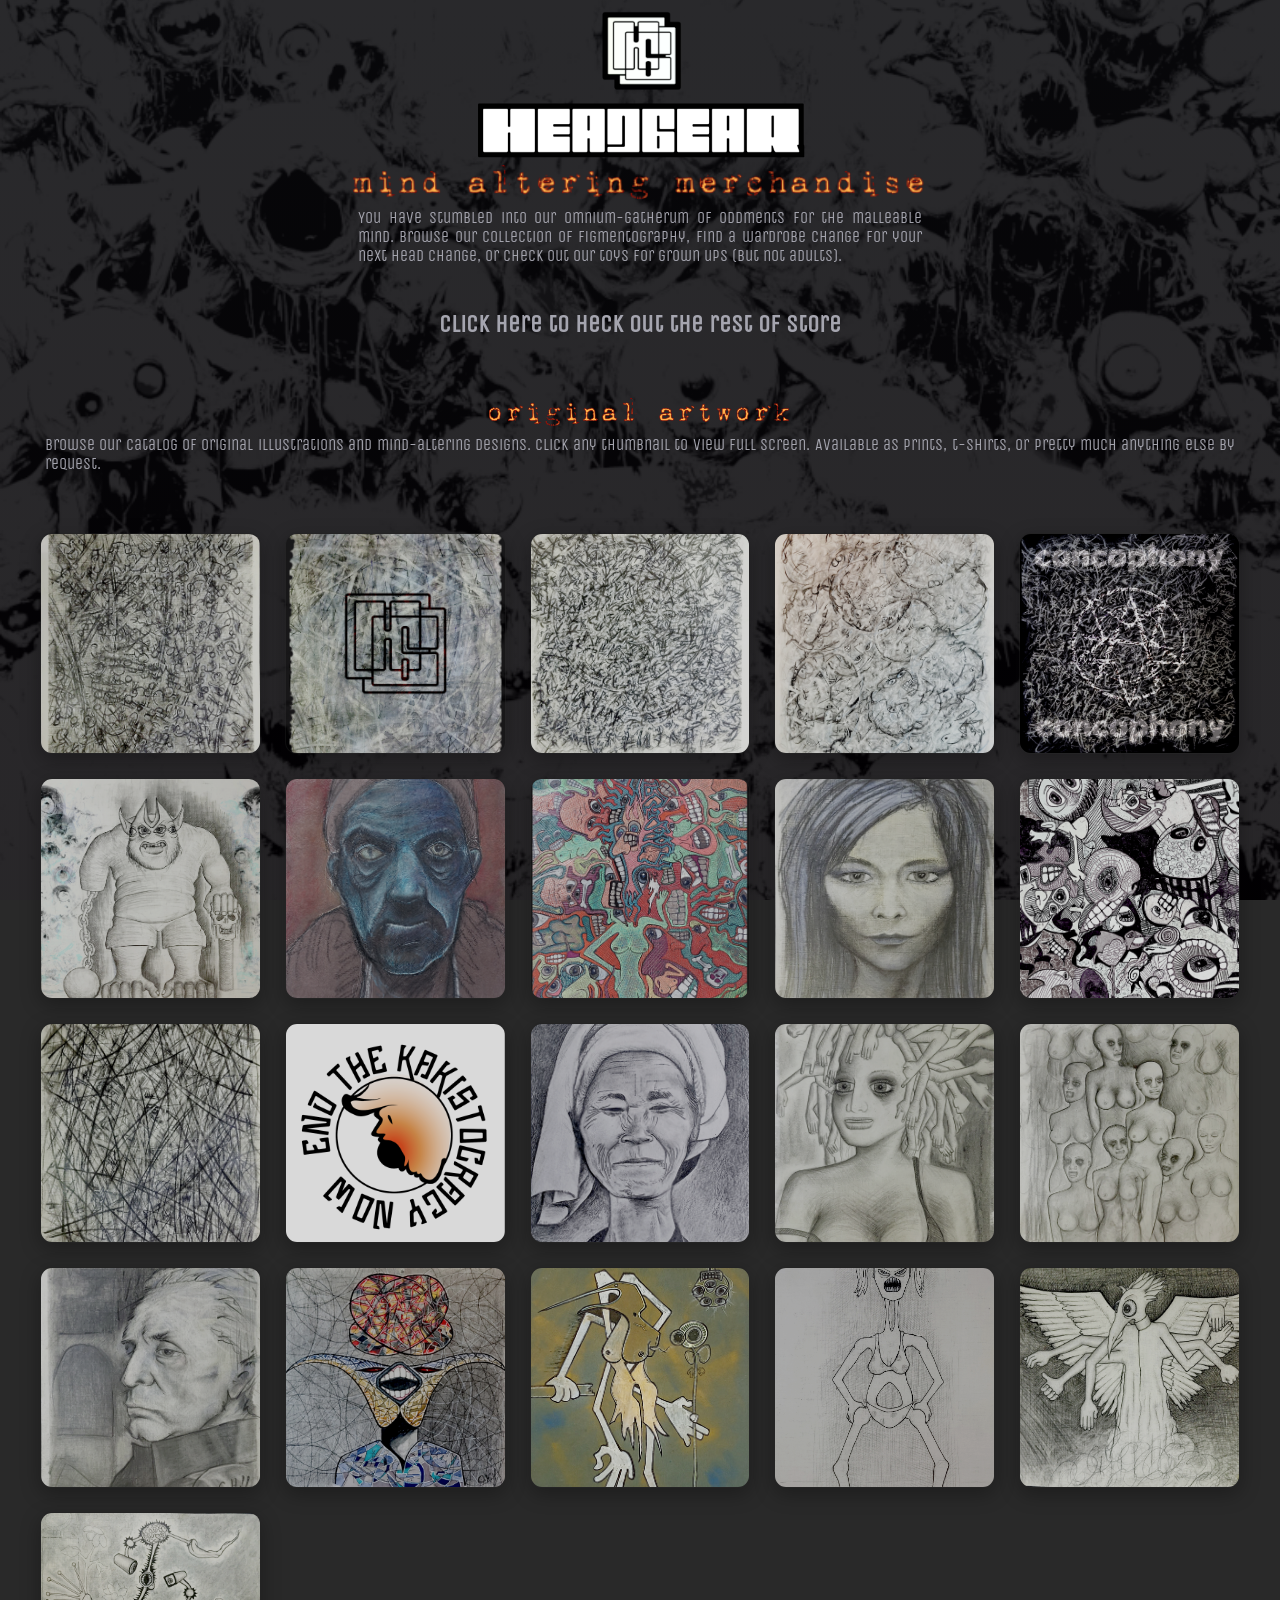
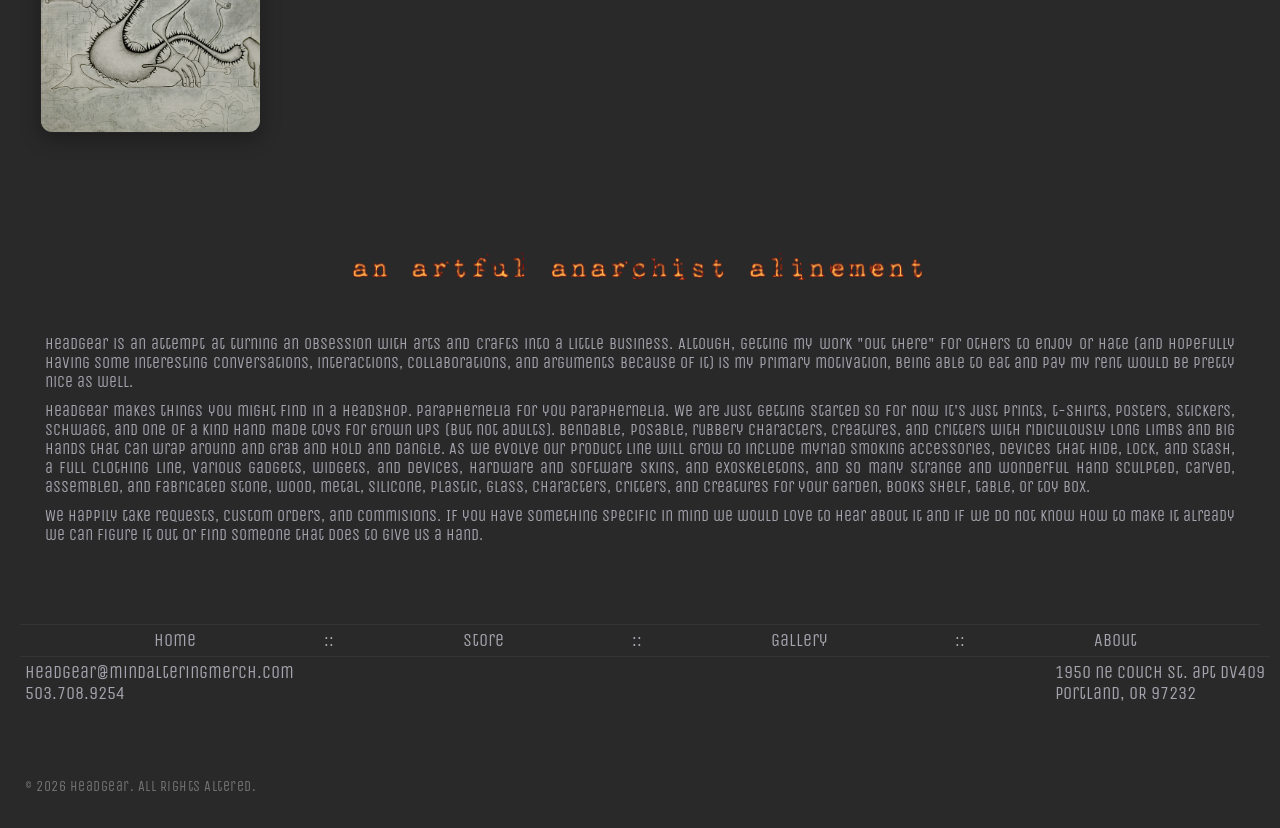
==== index.html @ fcdde170 "Update index.html tweak" ====
<!DOCTYPE html>
<html lang="en">

<head>
    <meta charset="UTF-8">
    <meta name="viewport" content="width=device-width, initial-scale=1.0">
    <meta name="description"
        content="Headgear - Mind Altering Merchandise. Explore our collection of premium, counter-culture artwork and street-smart designs.">
    <title>Headgear | Mind Altering Merchandise</title>

    <!-- Google Fonts: Cabin Sketch (sketchy handwritten) and Inter (clean body text) -->
    <link rel="preconnect" href="https://fonts.googleapis.com">
    <link rel="preconnect" href="https://fonts.gstatic.com" crossorigin>
    <link
        href="https://fonts.googleapis.com/css2?family=Babylonica:wght@400;700&family=Unica+One:wght@300;400;500;600;700&display=swap"
        rel="stylesheet">

    <link rel="stylesheet" type="text/css" href="css/default.css">
</head>

<body>
    <div class="container">
        <!-- Header Section -->
        <header class="header">
            <div class="logo">
                <img src="img/logostack-med.png" alt="Headgear Logo" />
            </div>
            <div class="tagline"><img src="img/mindmerch.png" alt="Mind Altering Merchandise" />

                <p>
                    You have stumbled into our omnium-gatherum of oddments for the malleable mind. Browse our collection
                    of figmentography, find a wardrobe change for your next head change,
                    or check out our toys for grown ups (but not adults).
                </p>
            </div>
        </header>

        <!-- Intro Section -->
        <!--
        <section class="intro-section">
            <div class="glass-card">
                <p class="intro-lead">
                    You have stumbled into our omnium-gatherum of oddments for the malleable mind. Browse our collection
                    of figmentography, find a wardrobe change for your next head change,
                    or check out our toys for grown ups (but not adults).
                    
                    We make marks, smear pigments, model clay, push pixels, and write code.
                    -->
        <!--
                    We produce visual anomalies, conversational hazards, and other artifacts of questionable utility.
                    
                    If you were looking for sensible decor and quiet compliance, you've made a wrong turn.
                   
                    But if you suspect reality is just a rough draft, we have the edits.

                   
                    We manufacture tangible mischief, wearable static, and other forms of creative defiance.
                    Our creations are designed to invite questions, start arguments, and look excellent doing it.
                    If you're seeking polite decorations, you've wandered into the wrong studio.
                    -->
        <!-- We build artifacts for the beautifully maladjusted. Our creations are designed to disrupt smooth
                    surfaces, spark conversations, and occasionally concern your neighbors. If you were looking for
                    quiet aesthetics and polite compromise, you took a wrong turn. 

                </p>
                <div class="intro-pic"><img src="img/houseparty.png" /></div>
            </div>

        </section>
        -->

        <!-- Store Section -->
        <section class="store-section">
         <div id='collection-component-1784549282728'></div>
<script type="text/javascript">
/*<![CDATA[*/
(function () {
  var scriptURL = 'https://sdks.shopifycdn.com/buy-button/latest/buy-button-storefront.min.js';
  if (window.ShopifyBuy) {
    if (window.ShopifyBuy.UI) {
      ShopifyBuyInit();
    } else {
      loadScript();
    }
  } else {
    loadScript();
  }
  function loadScript() {
    var script = document.createElement('script');
    script.async = true;
    script.src = scriptURL;
    (document.getElementsByTagName('head')[0] || document.getElementsByTagName('body')[0]).appendChild(script);
    script.onload = ShopifyBuyInit;
  }
  function ShopifyBuyInit() {
    var client = ShopifyBuy.buildClient({
      domain: 'wx3aga-ut.myshopify.com',
      storefrontAccessToken: 'b3ccf2ff01d92c1672564b2f2581a1de',
    });
    ShopifyBuy.UI.onReady(client).then(function (ui) {
      ui.createComponent('collection', {
        id: '300944752691',
        node: document.getElementById('collection-component-1784549282728'),
        moneyFormat: '%24%7B%7Bamount%7D%7D',
        options: {
  "product": {
    "styles": {
      "product": {
        "@media (min-width: 601px)": {
          "max-width": "calc(25% - 20px)",
          "margin-left": "20px",
          "margin-bottom": "50px",
          "width": "calc(25% - 20px)"
        }
      },
      "button": {
        "font-family": "Arial, sans-serif",
        ":hover": {
          "background-color": "#7ba4b6"
        },
        "background-color": "#89b6ca",
        ":focus": {
          "background-color": "#7ba4b6"
        }
      }
    },
    "text": {
      "button": "Add to cart"
    }
  },
  "productSet": {
    "styles": {
      "products": {
        "@media (min-width: 601px)": {
          "margin-left": "-20px"
        }
      }
    }
  },
  "modalProduct": {
    "contents": {
      "img": false,
      "imgWithCarousel": true,
      "button": false,
      "buttonWithQuantity": true
    },
    "styles": {
      "product": {
        "@media (min-width: 601px)": {
          "max-width": "100%",
          "margin-left": "0px",
          "margin-bottom": "0px"
        }
      },
      "button": {
        "font-family": "Arial, sans-serif",
        ":hover": {
          "background-color": "#7ba4b6"
        },
        "background-color": "#89b6ca",
        ":focus": {
          "background-color": "#7ba4b6"
        }
      }
    },
    "text": {
      "button": "Add to cart"
    }
  },
  "option": {},
  "cart": {
    "styles": {
      "button": {
        "font-family": "Arial, sans-serif",
        ":hover": {
          "background-color": "#7ba4b6"
        },
        "background-color": "#89b6ca",
        ":focus": {
          "background-color": "#7ba4b6"
        }
      }
    },
    "text": {
      "total": "Subtotal",
      "button": "Checkout"
    }
  },
  "toggle": {
    "styles": {
      "toggle": {
        "font-family": "Arial, sans-serif",
        "background-color": "#89b6ca",
        ":hover": {
          "background-color": "#7ba4b6"
        },
        ":focus": {
          "background-color": "#7ba4b6"
        }
      }
    }
  }
},
      });
    });
  }
})();
/*]]>*/
</script>
            <div><center><a href="http://shop.mindalteringmerch.com/"><h2>Click Here to heck out the rest of store </h2></a></center></div>
        </section>

        <!-- Gallery Section -->
        <main class=" gallery-section">
            <div class="gallery-header">
                <div>

                    <img src="img/origart.png" />

                </div>
                <p>Browse our catalog of original illustrations and mind-altering designs. Click any thumbnail
                    to
                    view
                    full screen. Available as prints, t-shirts, or pretty much anything else by request. </p>
            </div>
            <div id="gallery-grid" class="gallery-grid">
                <!-- Thumbnails will be injected dynamically via JavaScript -->
            </div>
        </main>

        <!-- about section -->
        <section class="about-section">
            <div class="about-tagline"><img src="img/about.png" /></div>
            <div>
                <p>Headgear is an attempt at turning an obsession with arts and crafts into a little business. Altough,
                    getting my work "out there" for others to enjoy or hate (and hopefully having some interesting
                    conversations,
                    interactions, collaborations, and arguments because of it) is my primary motivation, being able to
                    eat and pay my
                    rent would be pretty nice as well.
                </p>
                <p>Headgear makes things you might find in a headshop. Paraphernelia for you paraphernelia. We are just
                    getting started so for now it's just prints, t-shirts, posters, stickers, schwagg, and one of a kind
                    hand
                    made toys for grown ups (but not adults). Bendable, posable, rubbery characters, creatures, and
                    critters with
                    ridiculously long limbs and big hands that can wrap around and grab and hold and dangle. As we
                    evolve our product
                    line will grow to include myriad smoking accessories, devices that hide, lock, and stash, a full
                    clothing line,
                    various gadgets, widgets, and devices, hardware and software skins, and exoskeletons, and so many
                    strange and
                    wonderful hand sculpted, carved, assembled, and fabricated stone, wood, metal, silicone, plastic,
                    glass,
                    characters, critters, and creatures for your garden, books shelf, table, or toy box.
                </p>
                <p>We happily take requests, custom orders, and commisions. If you have something specific in mind
                    we would love to hear about it and if we do not know how to make it already we can figure it out
                    or find someone that does to give us a hand.
                </p>
            </div>
        </section>



        <!-- Footer -->
        <footer class="footer">
            <div class="menu">
                <a href="#intro">Home</a> ::
                <a href="#store">Store</a> ::
                <a href="#gallery">Gallery</a> ::
                <a href="#about">About</a>
            </div>
            <div class="cont">
                <div>headgear@mindalteringmerch.com<br />503.708.9254</div>
                <div>1950 ne Couch st. apt dv409 <br />Portland, OR 97232</div>
            </div>
            <p>&copy; 2026 Headgear. All Rights Altered.</p>
            <p> &nbsp; </p>
        </footer>
    </div>

    <!-- Shadowbox (Lightbox Modal) -->
    <div id="shadowbox" class="shadowbox" aria-hidden="true" role="dialog">
        <button class="shadowbox-close" id="shadowbox-close" aria-label="Close Gallery Modal">&times;</button>

        <button class="shadowbox-nav shadowbox-prev" id="shadowbox-prev" aria-label="Previous Image">
            <svg viewBox="0 0 24 24">
                <path d="M15.41 7.41L14 6l-6 6 6 6 1.41-1.41L10.83 12z" />
            </svg>
        </button>

        <div class="shadowbox-content">
            <img id="shadowbox-img" src="" alt="Artwork Preview">
        </div>

        <button class="shadowbox-nav shadowbox-next" id="shadowbox-next" aria-label="Next Image">
            <svg viewBox="0 0 24 24">
                <path d="M10 6L8.59 7.41 13.17 12l-4.58 4.59L10 18l6-6z" />
            </svg>
        </button>

        <div class="shadowbox-info">
            <h3 id="shadowbox-caption" class="shadowbox-caption">Artwork Title</h3>
            <span id="shadowbox-counter" class="shadowbox-counter">0 / 0</span>
        </div>
    </div>

    <!-- JavaScript logic -->
    <script src="js/main.js" defer></script>
</body>

</html>
---- css/default.css ----
/* Brand Theme and Global Styles */
body {
    background-color: #292929;
    color: #a5a5af;
    font-family: 'Unica One', -apple-system, BlinkMacSystemFont, "Segoe UI", Roboto, sans-serif;
    margin: 0;
    padding: 0;
    min-height: 100vh;
}

a {
    text-decoration: none;
    color: #a5a5af;
}

p {
    font-size: 1rem;
    margin: 0;
    font-family: 'Unica One';
    text-align: justify;
    padding: 5px;
}

.container {
    width: 100%;
    min-height: 100vh;
    background-image: linear-gradient(rgba(41, 41, 55, 0.18), rgba(31, 11, 41, 0.08)), url("../img/bg-med.png");
    background-size: cover;
    background-position: center;
    background-attachment: fixed;
    display: flex;
    flex-direction: column;
    box-sizing: border-box;
    padding: 2px 20px;
}

/* Header Section */
.header {
    display: flex;
    flex-direction: column;
    align-items: center;
    margin-top: 0;

}

.logo {
    max-width: 450px;
    width: 100%;
    display: flex;
    justify-content: center;
    align-items: start;
}

.logo img {
    width: 80%;
    height: auto;
    /*  filter: drop-shadow(0 0 20px rgba(255, 255, 255, 0.05)); */
}

.tagline {
    margin: 0;
    padding: 0;
    text-align: center;
    margin-bottom: 20px;
    max-width: 574px;
}

.tagline img {
    width: 100%;
    height: auto;

}

/* Intro Section & Glassmorphic Card */
.intro-section {
    display: flex;
    justify-content: center;
    margin-bottom: 60px;
}

.glass-card {
    background: rgba(200, 200, 255, 0.1);
    backdrop-filter: blur(2px);
    -webkit-backdrop-filter: blur(2px);
    border: 1px solid rgba(255, 255, 255, 0.08);
    border-radius: 16px;
    padding: 30px 40px;
    box-sizing: border-box;
    /* Shrink to content, centered by parent flex */
    display: inline-flex;
    flex-direction: row;
    align-items: stretch;
    /* justify-content: flex-end; */
    gap: 10px;
}

/*
.glass-card p {
    font-size: 1em;
    color: #e0e0e6;
    margin: 0;
    text-align: right;
}
*/
/* Text block: stretches to match image column height via align-items:stretch */
/*
.intro-lead {
    display: flex;
    align-items: center;
font-size: 1.25rem !important; 
line-height: 1.6; 
margin: 0 !important;
color: #ffffff !important;
text-align: right;
}
*/

/* Image column: sized by the image's own intrinsic dimensions */
.intro-pic {

    width: 100%;
}

/* Never upscale beyond intrinsic size; height matches column via flex */
.intro-pic img {
    max-width: 281px;
    max-height: 349px;
    height: auto;
    width: 100%;
    min-width: 150px;
    object-fit: contain;
}

.intro-columns {
    display: flex;
    gap: 40px;
    text-align: left;
    margin-top: 25px;
}

.intro-column {
    flex: 1;
}

.intro-column h3 {
    font-size: 1.25rem;
    text-transform: uppercase;
    letter-spacing: 1.5px;
    margin-top: 0;
    margin-bottom: 15px;
    font-family: 'Rajdhani', sans-serif;
    font-weight: 600;
}

.intro-column:first-of-type h3 {
    color: #00ffff;
    /* Neon cyan for Celebrate */
    border-bottom: 1px solid rgba(0, 255, 255, 0.2);
    padding-bottom: 8px;
}

.intro-column:last-of-type h3 {
    color: #ff3366;
    /* Neon pink for Oppose */
    border-bottom: 1px solid rgba(255, 51, 102, 0.2);
    padding-bottom: 8px;
}

.intro-column ul {
    list-style: none;
    padding: 0;
    margin: 0;
}

.intro-column li {
    font-size: 0.95rem;
    line-height: 1.6;
    margin-bottom: 12px;
    color: #b0b0bb;
    position: relative;
    padding-left: 20px;
}

.intro-column li::before {
    content: "•";
    position: absolute;
    left: 0;
    font-size: 1.2rem;
    line-height: 1.2;
}

.intro-column:first-of-type li::before {
    color: #00ffff;
}

.intro-column:last-of-type li::before {
    color: #ff3366;
}

.intro-column li strong {
    color: #ffffff;
}

/* Gallery Section & Grid */
.gallery-section {
    margin-top: 40px;
    margin-bottom: 80px;
    max-width: 1200px;
    width: 100%;
    margin-left: auto;
    margin-right: auto;
}

.gallery-header {
    text-align: center;
    margin-bottom: 45px;
}

.gallery-header h2 {
    width: 60%;
    max-width: 320px;
    font-family: 'Babylonica', cursive;
    font-size: 2.6rem;
    color: #000099;
    /* Neon yellow/gold */
    margin: 0 0 10px 0;
    /* text-shadow: 1px 1px 0px rgba(0, 0, 0, 0.8), 0 0 2px rgba(255, 54, 0, 0.9); */
}

/*
.gallery-header p {
    font-size: 1.05rem;
    color: #b0b0bb;
    max-width: 600px;
    margin: 0 auto;
    font-weight: 300;
}
*/
.gallery-grid {
    display: grid;
    grid-template-columns: repeat(auto-fill, minmax(220px, 1fr));
    gap: 24px;
    padding: 10px 0;
}

.gallery-item {
    position: relative;
    border-radius: 12px;
    overflow: hidden;
    background-color: rgba(0, 0, 0, 0.4);
    border: 1px solid rgba(255, 255, 255, 0.05);
    aspect-ratio: 1 / 1;
    cursor: pointer;
    box-shadow: 0 6px 20px rgba(0, 0, 0, 0.3);
    transition: transform 0.4s cubic-bezier(0.165, 0.84, 0.44, 1),
        border-color 0.3s ease,
        box-shadow 0.3s ease;
}

.gallery-item::after {
    content: '';
    position: absolute;
    inset: 0;
    border: 2px solid transparent;
    border-radius: 12px;
    transition: border-color 0.3s ease;
    pointer-events: none;
}

.gallery-item:hover {
    transform: translateY(-8px) scale(1.02);
    box-shadow: 0 12px 30px rgba(255, 51, 102, 0.25);
}

.gallery-item:hover::after {
    border-color: rgba(255, 51, 102, 0.6);
}

.gallery-item img {
    width: 100%;
    height: 100%;
    object-fit: cover;
    transition: filter 0.4s ease;
    filter: grayscale(15%) brightness(85%);
}

.gallery-item:hover img {
    filter: grayscale(0%) brightness(105%);
}

/* Image title overlay inside thumbnail */
.gallery-item-overlay {
    position: absolute;
    bottom: 0;
    left: 0;
    right: 0;
    background: linear-gradient(transparent, rgba(0, 0, 0, 0.9));
    padding: 15px;
    opacity: 0;
    transform: translateY(10px);
    transition: opacity 0.3s ease, transform 0.3s ease;
}

.gallery-item:hover .gallery-item-overlay {
    opacity: 1;
    transform: translateY(0);
}

.gallery-item-title {
    font-size: 0.95rem;
    font-weight: 500;
    color: #fff;
    margin: 0;
    white-space: nowrap;
    overflow: hidden;
    text-overflow: ellipsis;
    letter-spacing: 0.5px;
}

/* Shadowbox (Lightbox Modal) styling */
.shadowbox {
    position: fixed;
    top: 0;
    left: 0;
    width: 100%;
    height: 100%;
    background-color: rgba(15, 15, 15, 0.96);
    z-index: 1000;
    opacity: 0;
    pointer-events: none;
    transition: opacity 0.35s ease;
    display: flex;
    justify-content: center;
    align-items: center;
    user-select: none;
}

.shadowbox.active {
    opacity: 1;
    pointer-events: auto;
}

.shadowbox-close {
    position: absolute;
    top: 25px;
    right: 30px;
    background: none;
    border: none;
    color: #fff;
    font-size: 45px;
    cursor: pointer;
    line-height: 1;
    opacity: 0.6;
    transition: opacity 0.2s ease, transform 0.2s ease;
    z-index: 1010;
}

.shadowbox-close:hover {
    opacity: 1;
    transform: scale(1.1);
}

.shadowbox-nav {
    position: absolute;
    top: 50%;
    transform: translateY(-50%);
    background: rgba(255, 255, 255, 0.03);
    border: 1px solid rgba(255, 255, 255, 0.08);
    color: #fff;
    width: 56px;
    height: 56px;
    border-radius: 50%;
    cursor: pointer;
    display: flex;
    justify-content: center;
    align-items: center;
    opacity: 0.5;
    transition: all 0.2s ease;
    z-index: 1010;
}

.shadowbox-nav:hover {
    opacity: 1;
    background: rgba(255, 255, 255, 0.12);
    border-color: rgba(255, 255, 255, 0.25);
    transform: translateY(-50%) scale(1.05);
}

.shadowbox-nav svg {
    width: 28px;
    height: 28px;
    fill: currentColor;
}

.shadowbox-prev {
    left: 30px;
}

.shadowbox-next {
    right: 30px;
}

.shadowbox-content {
    max-width: 85%;
    max-height: 80%;
    display: flex;
    justify-content: center;
    align-items: center;
    transform: scale(0.96);
    transition: transform 0.35s cubic-bezier(0.165, 0.84, 0.44, 1);
}

.shadowbox.active .shadowbox-content {
    transform: scale(1);
}

.shadowbox-content img {
    max-width: 100%;
    max-height: 75vh;
    object-fit: contain;
    border-radius: 8px;
    box-shadow: 0 15px 50px rgba(0, 0, 0, 0.8);
    border: 1px solid rgba(255, 255, 255, 0.1);
    /* Prevent image dragging */
    -webkit-user-drag: none;
}

.shadowbox-info {
    position: absolute;
    bottom: 35px;
    left: 50%;
    transform: translateX(-50%);
    text-align: center;
    width: 85%;
    max-width: 600px;
    z-index: 1010;
}

.shadowbox-caption {
    font-family: 'Cabin Sketch', cursive;
    font-size: 1.8rem;
    color: #fff;
    margin: 0 0 5px 0;
    text-shadow: 2px 2px 4px rgba(0, 0, 0, 0.9), 0 0 10px rgba(255, 255, 255, 0.1);
}

.shadowbox-counter {
    font-size: 0.9rem;
    color: #888;
    letter-spacing: 1px;
}

/* about section */
.about-section {
    margin-top: 30px;
    margin-bottom: 30px;
    max-width: 1200px;
    width: 100%;
    margin-left: auto;
    margin-right: auto;
}

.about-section div {
    text-align: center;
    margin-bottom: 45px;
}

.about-tagline {
    margin: 0;
    padding: 0;
    text-align: center;
    margin-bottom: 20px;
}

.about-tagline img {
    width: 100%;
    height: auto;
    max-width: 574px;
}

/* Footer Section */
.footer {
    background-image: url('../img/pentanarchysymbol.png');
    background-position: center bottom 10px;
    background-repeat: no-repeat;
    background-attachment: fixed;
    background-size: 15%;
    padding: 0;
    margin-top: auto;
    border-top: 1px solid rgba(255, 255, 255, 0.05);
}

.footer .menu {
    display: flex;
    width: 100%;
    height: auto;
    justify-content: space-evenly;
    text-align: left;
    font-size: 1.1rem;
    font-family: 'Unica One';
    padding: 5px;
}

.footer .cont {
    padding: 5px 5px 70px 5px;
    border-top: 1px solid rgba(255, 255, 255, 0.05);
    display: flex;
    width: 100%;
    height: auto;
    justify-content: space-between;
    text-align: left;
    font-size: 1.1rem;
    font-family: 'Unica One';
}

.footer p {
    font-size: 0.85rem;
    color: #777;
    margin: 0;
    letter-spacing: 0.5px;
}

/* Responsiveness & Mobile Tweaks */
@media (max-width: 768px) {
    .container {
        padding: 2px 20px;
    }

    .header {
        margin-top: 2px;
        margin-bottom: 10px;
    }

    .logo {
        max-width: 300px;
    }

    /*
    .glass-card {
        padding: 20px 30px;
        flex-direction: row;
        align-items: center;
        gap: 20px;
        width: 100%;
    }

    .intro-lead {
        text-align: right;
        width: 100%;
    }

    .glass-card p {
        font-size: 1.2em;
        line-height: normal;
    }
*/


    .gallery-header {
        margin-bottom: 30px;
    }

    .gallery-header h2 {
        font-size: 2rem;
    }

    .gallery-grid {
        grid-template-columns: repeat(auto-fill, minmax(145px, 1fr));
        gap: 16px;
    }

    .shadowbox-nav {
        width: 46px;
        height: 46px;
    }

    .shadowbox-prev {
        left: 15px;
    }

    .shadowbox-next {
        right: 15px;
    }

    .shadowbox-close {
        top: 15px;
        right: 20px;
        font-size: 38px;
    }

    .shadowbox-caption {
        font-size: 1.4rem;
    }

    .shadowbox-content img {
        max-height: 65vh;
    }


}


@media (max-width: 420px) {

    .glass-card {
        background: none;
        backdrop-filter: none;
        -webkit-backdrop-filter: none;
        border: none;
        padding: 0px;
        box-sizing: border-box;
        /* Shrink to content, centered by parent flex */
        /* justify-content: flex-end; */
        gap: 10px;
    }


}
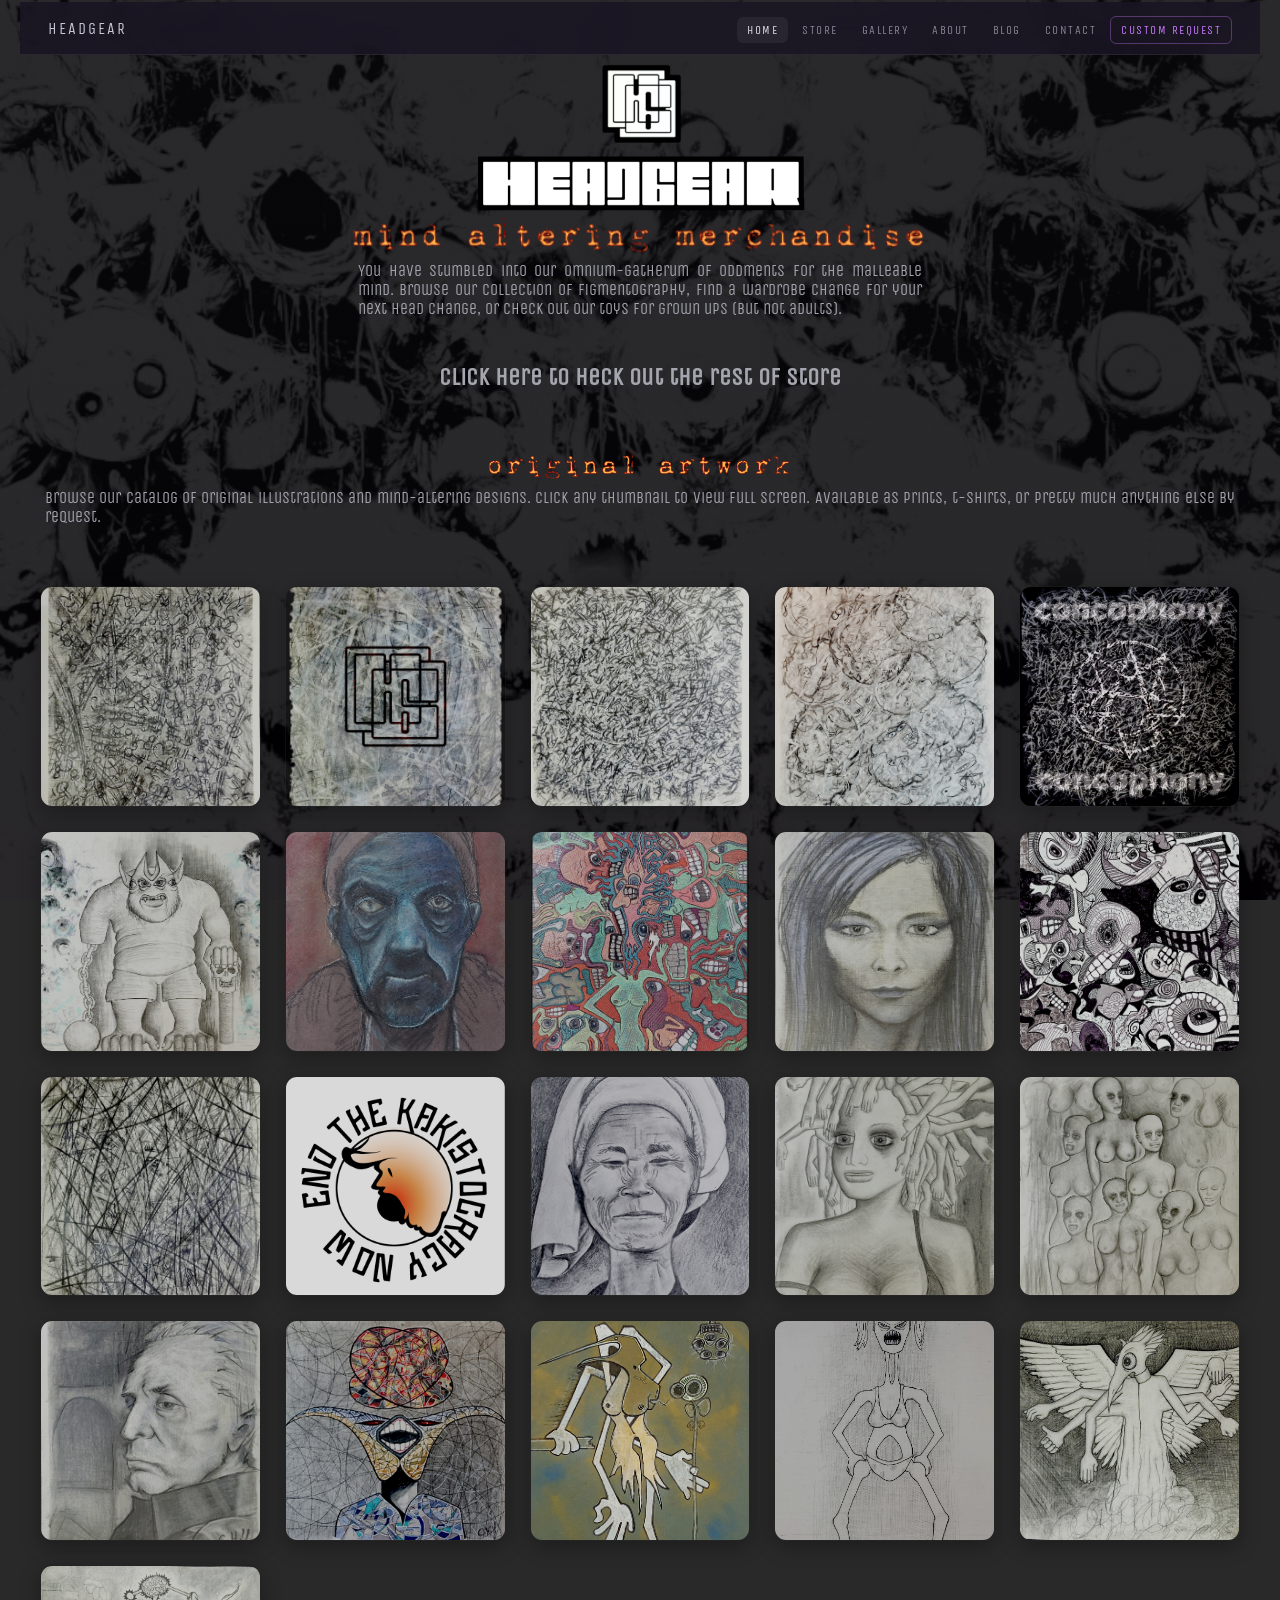
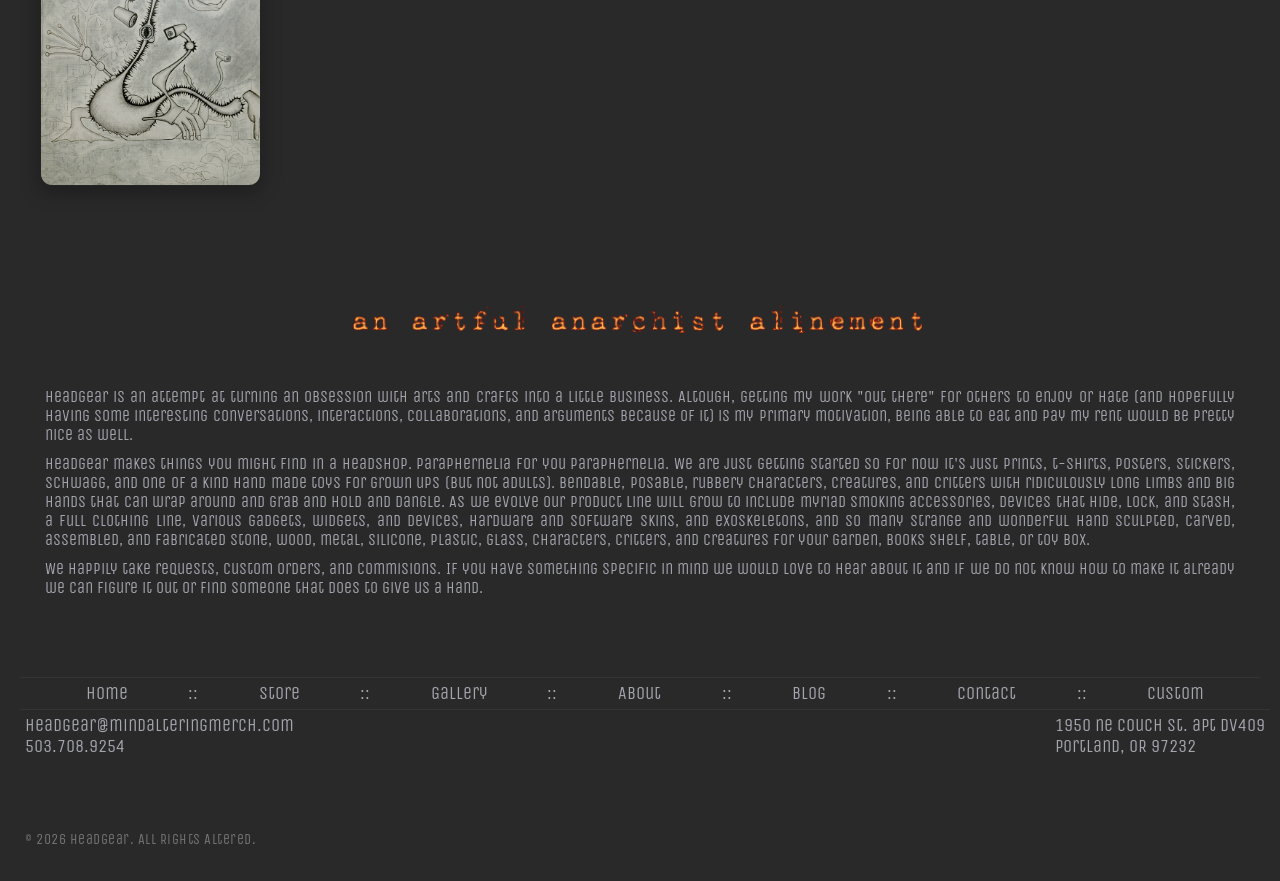
==== commit d74bf7a7: "adding blog and community" ====
--- a/index.html
+++ b/index.html
@@ -16,10 +16,25 @@
         rel="stylesheet">
 
     <link rel="stylesheet" type="text/css" href="css/default.css">
+    <link rel="stylesheet" href="css/community.css">
 </head>
 
 <body>
     <div class="container">
+        <!-- Site Nav -->
+        <nav class="site-nav" aria-label="Site navigation">
+            <a href="index.html" class="nav-logo">HEADGEAR</a>
+            <ul class="nav-links">
+                <li><a href="index.html" class="active">Home</a></li>
+                <li><a href="#store">Store</a></li>
+                <li><a href="#gallery">Gallery</a></li>
+                <li><a href="#about">About</a></li>
+                <li><a href="blog.html">Blog</a></li>
+                <li><a href="contact.html">Contact</a></li>
+                <li><a href="custom.html" class="nav-cta">Custom Request</a></li>
+            </ul>
+        </nav>
+
         <!-- Header Section -->
         <header class="header">
             <div class="logo">
@@ -266,10 +281,13 @@
         <!-- Footer -->
         <footer class="footer">
             <div class="menu">
-                <a href="#intro">Home</a> ::
+                <a href="index.html">Home</a> ::
                 <a href="#store">Store</a> ::
                 <a href="#gallery">Gallery</a> ::
-                <a href="#about">About</a>
+                <a href="#about">About</a> ::
+                <a href="blog.html">Blog</a> ::
+                <a href="contact.html">Contact</a> ::
+                <a href="custom.html">Custom</a>
             </div>
             <div class="cont">
                 <div>headgear@mindalteringmerch.com<br />503.708.9254</div>
--- a/css/community.css
+++ b/css/community.css
@@ -0,0 +1,723 @@
+/* =========================================================
+   Headgear — Community Styles
+   contact.html · blog.html · custom.html
+   ========================================================= */
+
+/* ── Site-wide Nav Bar ───────────────────────────────────── */
+.site-nav {
+    position: sticky;
+    top: 0;
+    z-index: 900;
+    background: rgba(25, 20, 35, 0.85);
+    backdrop-filter: blur(14px);
+    -webkit-backdrop-filter: blur(14px);
+    border-bottom: 1px solid rgba(255, 255, 255, 0.07);
+    padding: 0 28px;
+    display: flex;
+    align-items: center;
+    justify-content: space-between;
+    height: 52px;
+    gap: 16px;
+}
+
+.site-nav .nav-logo {
+    font-family: 'Unica One', sans-serif;
+    font-size: 1rem;
+    color: #c8c8d4;
+    text-decoration: none;
+    letter-spacing: 2px;
+    white-space: nowrap;
+    flex-shrink: 0;
+}
+
+.nav-links {
+    display: flex;
+    gap: 4px;
+    list-style: none;
+    margin: 0;
+    padding: 0;
+    flex-wrap: wrap;
+    justify-content: flex-end;
+}
+
+.nav-links li a {
+    font-family: 'Unica One', sans-serif;
+    font-size: 0.78rem;
+    letter-spacing: 1.5px;
+    text-transform: uppercase;
+    color: #888899;
+    text-decoration: none;
+    padding: 6px 10px;
+    border-radius: 6px;
+    transition: color 0.2s ease, background 0.2s ease;
+    white-space: nowrap;
+}
+
+.nav-links li a:hover,
+.nav-links li a.active {
+    color: #e0e0ee;
+    background: rgba(255, 255, 255, 0.06);
+}
+
+.nav-links li a.nav-cta {
+    color: #c97bff;
+    border: 1px solid rgba(201, 123, 255, 0.35);
+}
+
+.nav-links li a.nav-cta:hover {
+    background: rgba(201, 123, 255, 0.12);
+    color: #d9a0ff;
+}
+
+/* ── Page Layout ─────────────────────────────────────────── */
+.page-wrap {
+    max-width: 860px;
+    width: 100%;
+    margin: 0 auto;
+    padding: 48px 20px 80px;
+    box-sizing: border-box;
+}
+
+.page-hero {
+    text-align: center;
+    margin-bottom: 48px;
+}
+
+.page-hero h1 {
+    font-family: 'Babylonica', cursive;
+    font-size: 3.8rem;
+    color: #c8c8ff;
+    margin: 0 0 10px;
+    text-shadow: 0 0 40px rgba(160, 120, 255, 0.5);
+    line-height: 1.1;
+}
+
+.page-hero .hero-sub {
+    font-family: 'Unica One', sans-serif;
+    font-size: 0.9rem;
+    letter-spacing: 2px;
+    text-transform: uppercase;
+    color: #666680;
+    margin: 0;
+    padding: 0;
+}
+
+/* ── Glass Panel ─────────────────────────────────────────── */
+.glass-panel {
+    background: rgba(200, 200, 255, 0.05);
+    backdrop-filter: blur(10px);
+    -webkit-backdrop-filter: blur(10px);
+    border: 1px solid rgba(255, 255, 255, 0.08);
+    border-radius: 18px;
+    padding: 38px 40px;
+    box-sizing: border-box;
+    margin-bottom: 32px;
+}
+
+/* ── Section Label ───────────────────────────────────────── */
+.section-label {
+    font-family: 'Unica One', sans-serif;
+    font-size: 0.7rem;
+    letter-spacing: 3px;
+    text-transform: uppercase;
+    color: #555566;
+    margin: 0 0 20px;
+    padding-bottom: 10px;
+    border-bottom: 1px solid rgba(255, 255, 255, 0.05);
+}
+
+/* ── Forms ───────────────────────────────────────────────── */
+.community-form {
+    display: flex;
+    flex-direction: column;
+    gap: 20px;
+}
+
+.form-group {
+    display: flex;
+    flex-direction: column;
+    gap: 7px;
+}
+
+.form-row {
+    display: grid;
+    grid-template-columns: 1fr 1fr;
+    gap: 20px;
+}
+
+.form-group label {
+    font-family: 'Unica One', sans-serif;
+    font-size: 0.75rem;
+    letter-spacing: 2px;
+    text-transform: uppercase;
+    color: #9090aa;
+}
+
+.form-group label .req { color: #c97bff; margin-left: 3px; }
+.form-group label .opt {
+    color: #555566; font-size: 0.7rem;
+    letter-spacing: 1px; margin-left: 4px; text-transform: none;
+}
+
+.form-group input,
+.form-group select,
+.form-group textarea {
+    background: rgba(255, 255, 255, 0.04);
+    border: 1px solid rgba(255, 255, 255, 0.1);
+    border-radius: 10px;
+    color: #d0d0e0;
+    font-family: 'Unica One', sans-serif;
+    font-size: 0.95rem;
+    padding: 12px 16px;
+    outline: none;
+    transition: border-color 0.25s ease, box-shadow 0.25s ease, background 0.25s ease;
+    width: 100%;
+    box-sizing: border-box;
+    resize: vertical;
+}
+
+.form-group input::placeholder,
+.form-group textarea::placeholder { color: #44445a; }
+.form-group select option { background: #1e1a2e; color: #d0d0e0; }
+
+.form-group input:focus,
+.form-group select:focus,
+.form-group textarea:focus {
+    border-color: rgba(201, 123, 255, 0.5);
+    box-shadow: 0 0 0 3px rgba(201, 123, 255, 0.1);
+    background: rgba(255, 255, 255, 0.07);
+}
+
+.form-group input.invalid,
+.form-group textarea.invalid {
+    border-color: rgba(255, 80, 100, 0.6);
+    box-shadow: 0 0 0 3px rgba(255, 80, 100, 0.12);
+}
+
+.field-error {
+    font-size: 0.75rem;
+    color: #ff6080;
+    font-family: 'Unica One', sans-serif;
+    letter-spacing: 0.5px;
+    display: none;
+}
+
+.field-error.visible { display: block; }
+
+/* ── Buttons ─────────────────────────────────────────────── */
+.btn-submit {
+    background: linear-gradient(135deg, #7b3fbf 0%, #c97bff 100%);
+    color: #fff;
+    font-family: 'Unica One', sans-serif;
+    font-size: 0.85rem;
+    letter-spacing: 2.5px;
+    text-transform: uppercase;
+    border: none;
+    border-radius: 10px;
+    padding: 14px 32px;
+    cursor: pointer;
+    align-self: flex-start;
+    transition: opacity 0.2s ease, transform 0.2s ease, box-shadow 0.2s ease;
+    box-shadow: 0 4px 20px rgba(150, 60, 220, 0.35);
+}
+
+.btn-submit:hover {
+    opacity: 0.88;
+    transform: translateY(-2px);
+    box-shadow: 0 8px 28px rgba(150, 60, 220, 0.5);
+}
+
+.btn-submit:active { transform: translateY(0); }
+
+.btn-secondary {
+    background: rgba(255, 255, 255, 0.05);
+    color: #9090aa;
+    font-family: 'Unica One', sans-serif;
+    font-size: 0.78rem;
+    letter-spacing: 2px;
+    text-transform: uppercase;
+    border: 1px solid rgba(255, 255, 255, 0.1);
+    border-radius: 8px;
+    padding: 8px 18px;
+    cursor: pointer;
+    transition: all 0.2s ease;
+}
+
+.btn-secondary:hover {
+    background: rgba(255, 255, 255, 0.09);
+    color: #c0c0d0;
+    border-color: rgba(255, 255, 255, 0.2);
+}
+
+/* ── Confirm Message ─────────────────────────────────────── */
+.confirm-message {
+    display: none;
+    text-align: center;
+    padding: 40px 20px;
+    animation: fadeInUp 0.5s ease forwards;
+}
+
+.confirm-message.visible {
+    display: flex;
+    flex-direction: column;
+    align-items: center;
+    gap: 16px;
+}
+
+.confirm-icon { font-size: 3rem; line-height: 1; }
+
+.confirm-message h2 {
+    font-family: 'Babylonica', cursive;
+    font-size: 2.8rem;
+    color: #c97bff;
+    margin: 0;
+    text-shadow: 0 0 30px rgba(201, 123, 255, 0.4);
+}
+
+.confirm-message p {
+    color: #8888a0;
+    font-size: 0.9rem;
+    text-align: center;
+}
+
+/* ── Blog: Feed & Cards ──────────────────────────────────── */
+.blog-feed {
+    display: flex;
+    flex-direction: column;
+    gap: 28px;
+    margin-bottom: 48px;
+}
+
+.blog-post-card {
+    background: rgba(200, 200, 255, 0.04);
+    border: 1px solid rgba(255, 255, 255, 0.07);
+    border-radius: 16px;
+    overflow: hidden;
+    transition: border-color 0.3s ease, box-shadow 0.3s ease;
+    animation: fadeInUp 0.4s ease both;
+}
+
+.blog-post-card:hover {
+    border-color: rgba(201, 123, 255, 0.2);
+    box-shadow: 0 6px 30px rgba(120, 60, 180, 0.15);
+}
+
+.blog-post-header { padding: 26px 28px 18px; }
+
+.blog-post-title {
+    font-family: 'Unica One', sans-serif;
+    font-size: 1.3rem;
+    color: #d8d8ee;
+    margin: 0 0 8px;
+    letter-spacing: 0.5px;
+}
+
+.blog-post-meta {
+    display: flex;
+    align-items: center;
+    gap: 14px;
+    flex-wrap: wrap;
+}
+
+.blog-post-author {
+    font-size: 0.78rem;
+    letter-spacing: 1.5px;
+    text-transform: uppercase;
+    color: #c97bff;
+    font-family: 'Unica One', sans-serif;
+}
+
+.blog-post-date {
+    font-size: 0.75rem;
+    color: #444458;
+    font-family: 'Unica One', sans-serif;
+    letter-spacing: 0.5px;
+}
+
+.blog-post-body {
+    padding: 0 28px 20px;
+    color: #9090a8;
+    font-size: 0.95rem;
+    line-height: 1.7;
+    white-space: pre-wrap;
+    word-break: break-word;
+    margin: 0;
+    text-align: left;
+}
+
+.blog-post-actions {
+    display: flex;
+    align-items: center;
+    gap: 12px;
+    padding: 14px 28px;
+    border-top: 1px solid rgba(255, 255, 255, 0.05);
+    background: rgba(0, 0, 0, 0.15);
+}
+
+.btn-like {
+    background: none;
+    border: 1px solid rgba(255, 255, 255, 0.1);
+    border-radius: 20px;
+    color: #666680;
+    font-family: 'Unica One', sans-serif;
+    font-size: 0.78rem;
+    letter-spacing: 1px;
+    padding: 5px 14px;
+    cursor: pointer;
+    transition: all 0.2s ease;
+    display: flex;
+    align-items: center;
+    gap: 6px;
+}
+
+.btn-like:hover {
+    border-color: rgba(201, 123, 255, 0.4);
+    color: #c97bff;
+    background: rgba(201, 123, 255, 0.06);
+}
+
+.btn-like.liked {
+    border-color: rgba(201, 123, 255, 0.5);
+    color: #c97bff;
+    background: rgba(201, 123, 255, 0.1);
+}
+
+.btn-toggle-comments {
+    background: none;
+    border: none;
+    color: #555570;
+    font-family: 'Unica One', sans-serif;
+    font-size: 0.78rem;
+    letter-spacing: 1px;
+    text-transform: uppercase;
+    cursor: pointer;
+    padding: 5px 0;
+    transition: color 0.2s ease;
+    margin-left: auto;
+}
+
+.btn-toggle-comments:hover { color: #9090b0; }
+
+/* ── Blog: Comments ──────────────────────────────────────── */
+.comment-section {
+    border-top: 1px solid rgba(255, 255, 255, 0.05);
+    padding: 20px 28px 24px;
+    background: rgba(0, 0, 0, 0.1);
+    display: none;
+}
+
+.comment-section.open { display: block; }
+
+.comment-list {
+    display: flex;
+    flex-direction: column;
+    gap: 16px;
+    margin-bottom: 24px;
+}
+
+.comment-item { display: flex; gap: 12px; }
+
+.comment-avatar {
+    width: 32px;
+    height: 32px;
+    border-radius: 50%;
+    background: linear-gradient(135deg, #4a2a70, #9b5de5);
+    display: flex;
+    align-items: center;
+    justify-content: center;
+    font-size: 0.75rem;
+    color: #fff;
+    font-family: 'Unica One', sans-serif;
+    flex-shrink: 0;
+    letter-spacing: 0.5px;
+}
+
+.comment-bubble {
+    background: rgba(255, 255, 255, 0.04);
+    border: 1px solid rgba(255, 255, 255, 0.06);
+    border-radius: 12px;
+    padding: 12px 16px;
+    flex: 1;
+}
+
+.comment-author-line {
+    display: flex;
+    align-items: baseline;
+    gap: 10px;
+    margin-bottom: 6px;
+}
+
+.comment-author {
+    font-family: 'Unica One', sans-serif;
+    font-size: 0.78rem;
+    letter-spacing: 1.5px;
+    text-transform: uppercase;
+    color: #c97bff;
+}
+
+.comment-date { font-size: 0.7rem; color: #404050; font-family: 'Unica One', sans-serif; }
+
+.comment-text {
+    font-size: 0.88rem;
+    color: #8888a0;
+    line-height: 1.6;
+    word-break: break-word;
+    margin: 0;
+    padding: 0;
+    text-align: left;
+}
+
+.no-comments {
+    font-size: 0.82rem;
+    color: #444455;
+    font-family: 'Unica One', sans-serif;
+    letter-spacing: 1px;
+    margin-bottom: 20px;
+    font-style: italic;
+}
+
+.comment-form {
+    display: flex;
+    flex-direction: column;
+    gap: 10px;
+}
+
+.comment-form input,
+.comment-form textarea {
+    background: rgba(255, 255, 255, 0.04);
+    border: 1px solid rgba(255, 255, 255, 0.08);
+    border-radius: 8px;
+    color: #d0d0e0;
+    font-family: 'Unica One', sans-serif;
+    font-size: 0.88rem;
+    padding: 10px 14px;
+    outline: none;
+    transition: border-color 0.2s ease;
+    width: 100%;
+    box-sizing: border-box;
+    resize: vertical;
+}
+
+.comment-form input::placeholder,
+.comment-form textarea::placeholder { color: #383848; }
+
+.comment-form input:focus,
+.comment-form textarea:focus { border-color: rgba(201, 123, 255, 0.4); }
+
+.comment-form-row {
+    display: flex;
+    gap: 10px;
+    align-items: flex-start;
+}
+
+.comment-form-row input { flex: 1; }
+
+.btn-post-comment {
+    background: rgba(201, 123, 255, 0.15);
+    border: 1px solid rgba(201, 123, 255, 0.35);
+    border-radius: 8px;
+    color: #c97bff;
+    font-family: 'Unica One', sans-serif;
+    font-size: 0.75rem;
+    letter-spacing: 1.5px;
+    text-transform: uppercase;
+    padding: 10px 18px;
+    cursor: pointer;
+    transition: all 0.2s ease;
+    white-space: nowrap;
+    flex-shrink: 0;
+}
+
+.btn-post-comment:hover {
+    background: rgba(201, 123, 255, 0.25);
+    border-color: rgba(201, 123, 255, 0.6);
+    color: #d9a0ff;
+}
+
+.blog-empty {
+    text-align: center;
+    padding: 60px 20px;
+    color: #444455;
+    font-family: 'Unica One', sans-serif;
+    letter-spacing: 1px;
+    font-size: 0.9rem;
+}
+
+/* ── Loading / Error States ──────────────────────────────── */
+.blog-loading {
+    text-align: center;
+    padding: 60px 20px;
+    font-family: 'Unica One', sans-serif;
+    font-size: 0.82rem;
+    letter-spacing: 2px;
+    text-transform: uppercase;
+    color: #444458;
+    display: flex;
+    align-items: center;
+    justify-content: center;
+    gap: 6px;
+}
+
+.loading-dot {
+    width: 6px;
+    height: 6px;
+    border-radius: 50%;
+    background: #7b3fbf;
+    display: inline-block;
+    animation: dotPulse 1.2s ease-in-out infinite;
+}
+
+.loading-dot:nth-child(2) { animation-delay: 0.2s; }
+.loading-dot:nth-child(3) { animation-delay: 0.4s; }
+
+@keyframes dotPulse {
+    0%, 80%, 100% { opacity: 0.2; transform: scale(0.8); }
+    40%            { opacity: 1;   transform: scale(1.2); }
+}
+
+.sb-error {
+    color: #ff6b80;
+    font-family: 'Unica One', sans-serif;
+    font-size: 0.78rem;
+    letter-spacing: 1px;
+    margin-top: 10px;
+    padding: 10px 14px;
+    background: rgba(255, 80, 100, 0.07);
+    border: 1px solid rgba(255, 80, 100, 0.2);
+    border-radius: 8px;
+}
+
+.btn-submit:disabled,
+.btn-post-comment:disabled {
+    opacity: 0.5;
+    cursor: not-allowed;
+    transform: none;
+}
+
+/* ── Custom Request: Product Type ────────────────────────── */
+.product-type-grid {
+    display: grid;
+    grid-template-columns: repeat(auto-fill, minmax(120px, 1fr));
+    gap: 10px;
+}
+
+.product-type-option { position: relative; }
+
+.product-type-option input[type="radio"] {
+    position: absolute;
+    opacity: 0;
+    width: 0;
+    height: 0;
+}
+
+.product-type-label {
+    display: flex;
+    flex-direction: column;
+    align-items: center;
+    justify-content: center;
+    gap: 8px;
+    padding: 16px 10px;
+    background: rgba(255, 255, 255, 0.03);
+    border: 1px solid rgba(255, 255, 255, 0.08);
+    border-radius: 12px;
+    cursor: pointer;
+    transition: all 0.2s ease;
+    text-align: center;
+}
+
+.product-type-label:hover {
+    background: rgba(201, 123, 255, 0.06);
+    border-color: rgba(201, 123, 255, 0.3);
+}
+
+.product-type-option input[type="radio"]:checked + .product-type-label {
+    background: rgba(201, 123, 255, 0.12);
+    border-color: rgba(201, 123, 255, 0.55);
+    box-shadow: 0 0 16px rgba(201, 123, 255, 0.15);
+}
+
+.product-type-icon { font-size: 1.5rem; line-height: 1; }
+
+.product-type-name {
+    font-family: 'Unica One', sans-serif;
+    font-size: 0.72rem;
+    letter-spacing: 1.5px;
+    text-transform: uppercase;
+    color: #8888a0;
+}
+
+.product-type-option input[type="radio"]:checked + .product-type-label .product-type-name {
+    color: #c97bff;
+}
+
+/* ── Budget Slider ───────────────────────────────────────── */
+.budget-display {
+    font-family: 'Unica One', sans-serif;
+    font-size: 1.1rem;
+    color: #c97bff;
+    text-align: right;
+    letter-spacing: 1px;
+}
+
+input[type="range"] {
+    -webkit-appearance: none;
+    appearance: none;
+    width: 100%;
+    height: 4px;
+    background: rgba(255, 255, 255, 0.1);
+    border-radius: 2px;
+    outline: none;
+    cursor: pointer;
+    padding: 0;
+    border: none;
+}
+
+input[type="range"]::-webkit-slider-thumb {
+    -webkit-appearance: none;
+    width: 18px;
+    height: 18px;
+    background: linear-gradient(135deg, #7b3fbf, #c97bff);
+    border-radius: 50%;
+    cursor: pointer;
+    box-shadow: 0 0 8px rgba(201, 123, 255, 0.4);
+    transition: transform 0.15s ease;
+}
+
+input[type="range"]::-webkit-slider-thumb:hover { transform: scale(1.2); }
+
+input[type="range"]::-moz-range-thumb {
+    width: 18px;
+    height: 18px;
+    background: linear-gradient(135deg, #7b3fbf, #c97bff);
+    border-radius: 50%;
+    cursor: pointer;
+    border: none;
+    box-shadow: 0 0 8px rgba(201, 123, 255, 0.4);
+}
+
+/* ── Animations ──────────────────────────────────────────── */
+@keyframes fadeInUp {
+    from { opacity: 0; transform: translateY(14px); }
+    to   { opacity: 1; transform: translateY(0); }
+}
+
+/* ── Responsive ──────────────────────────────────────────── */
+@media (max-width: 768px) {
+    .site-nav { padding: 0 16px; }
+    .nav-links li a { font-size: 0.72rem; padding: 5px 7px; }
+    .page-hero h1 { font-size: 2.8rem; }
+    .glass-panel { padding: 26px 22px; }
+    .form-row { grid-template-columns: 1fr; }
+    .blog-post-header, .blog-post-body,
+    .blog-post-actions, .comment-section { padding-left: 18px; padding-right: 18px; }
+    .product-type-grid { grid-template-columns: repeat(auto-fill, minmax(100px, 1fr)); }
+}
+
+@media (max-width: 480px) {
+    .site-nav .nav-logo { display: none; }
+    .nav-links { gap: 2px; justify-content: center; width: 100%; }
+    .nav-links li a { font-size: 0.68rem; padding: 5px 6px; letter-spacing: 0.8px; }
+    .page-hero h1 { font-size: 2.2rem; }
+    .comment-form-row { flex-direction: column; }
+    .btn-post-comment { align-self: flex-end; }
+}
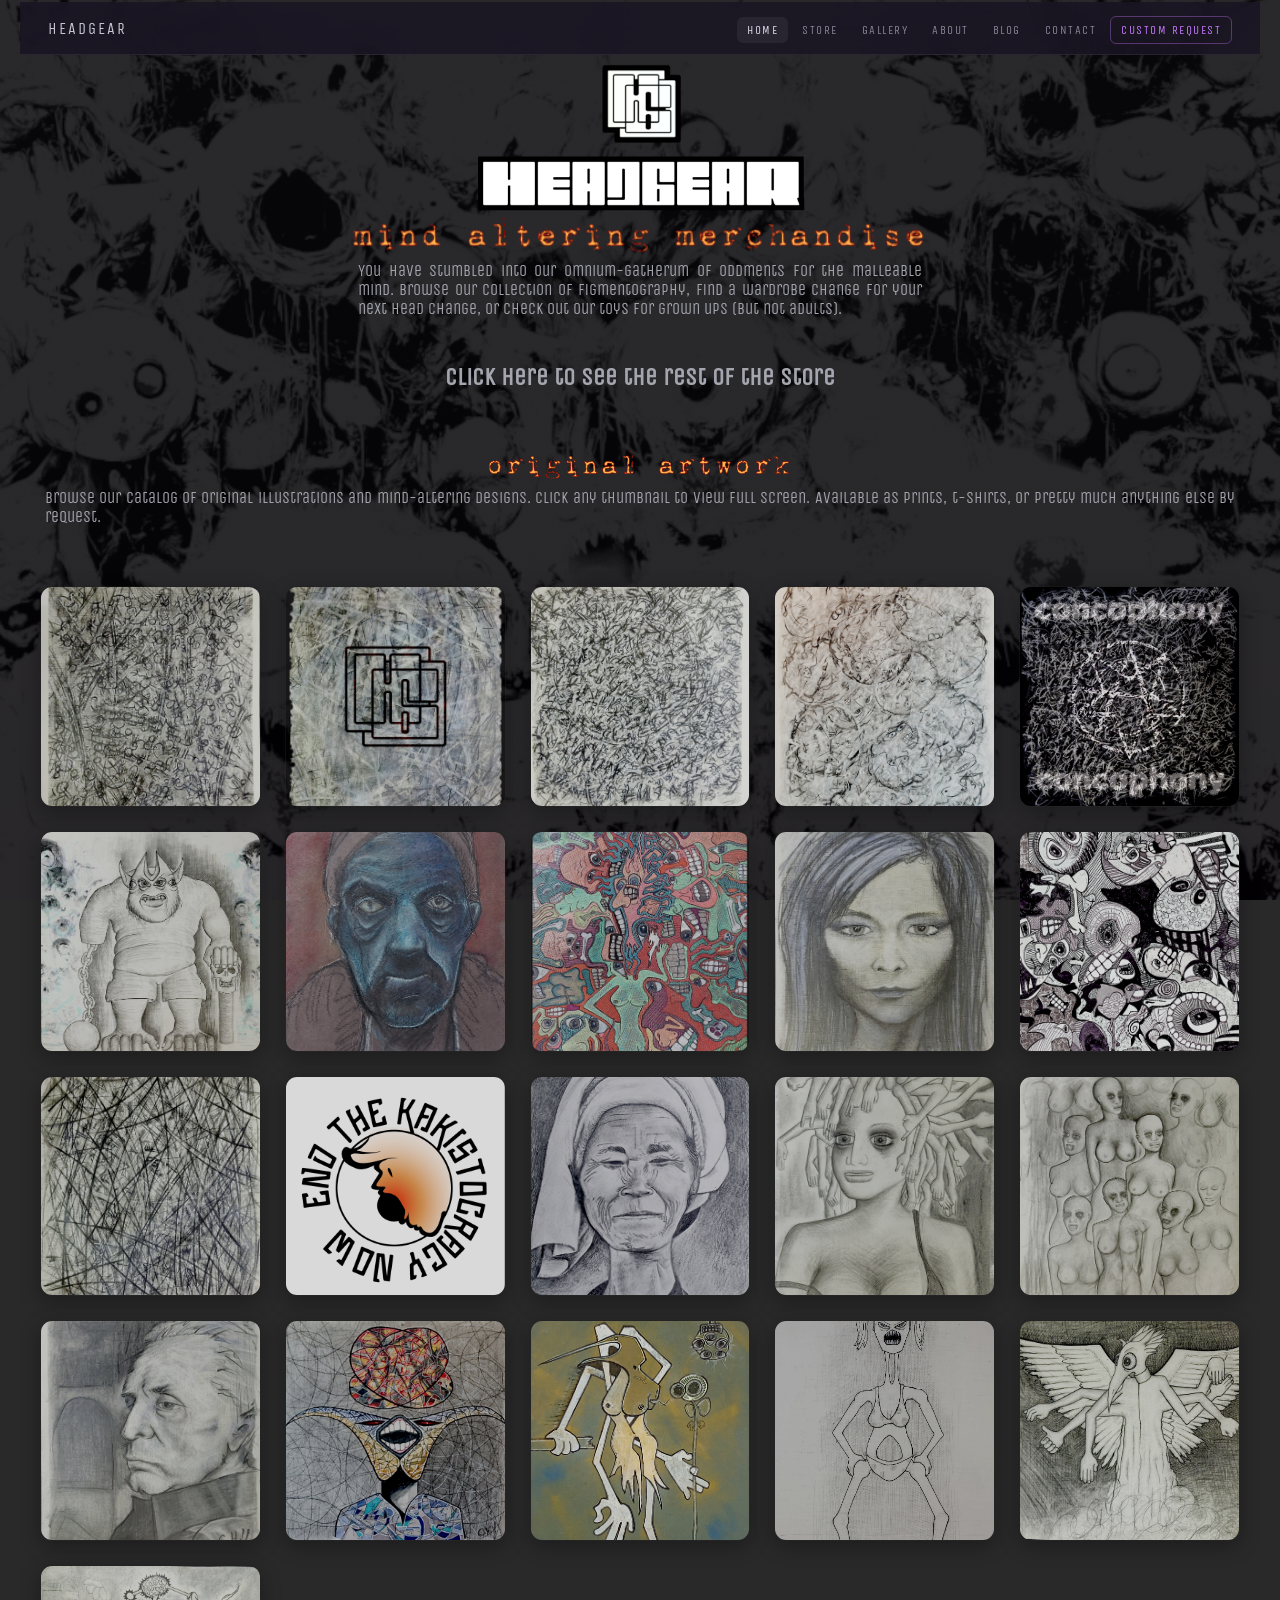
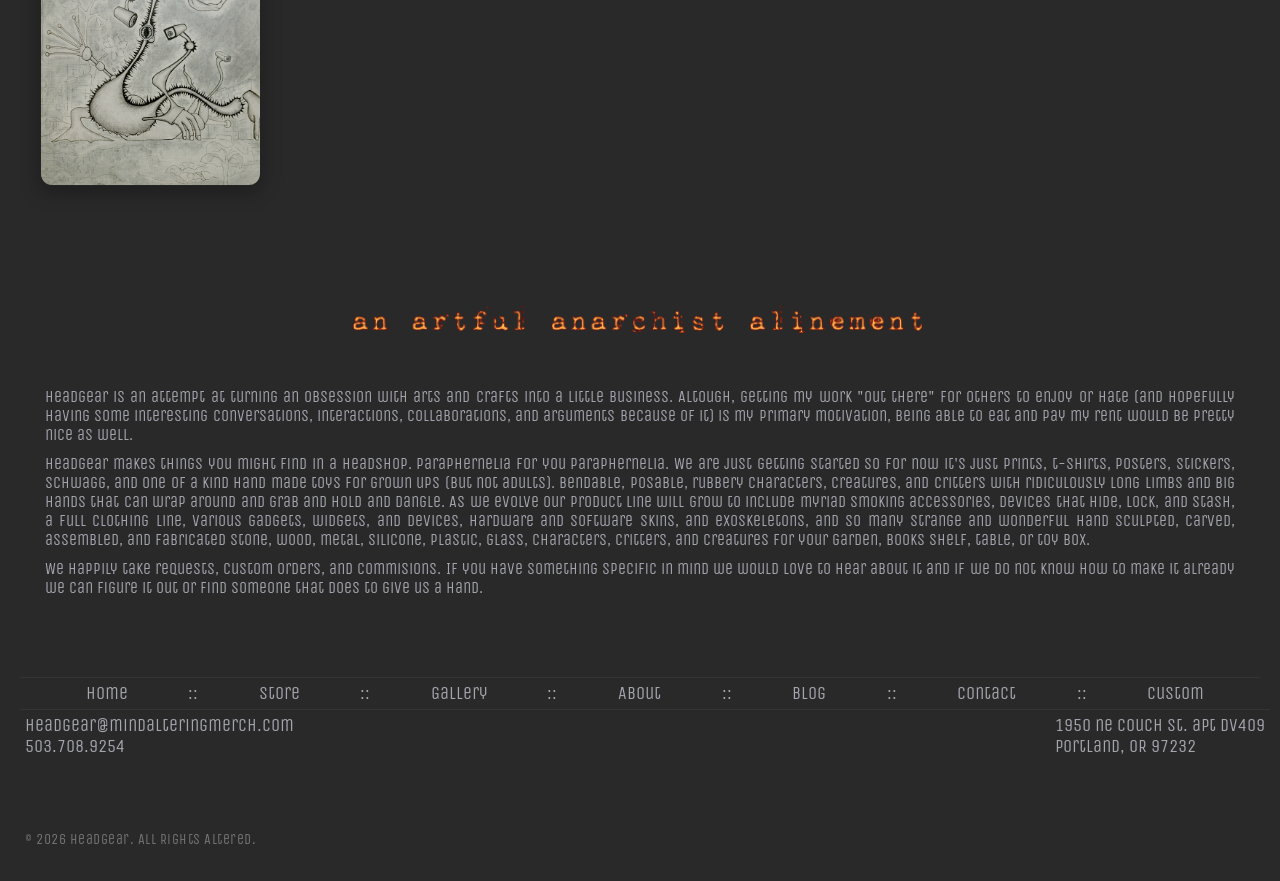
==== commit 273e4280: "Update index.html" ====
--- a/index.html
+++ b/index.html
@@ -222,7 +222,7 @@
 })();
 /*]]>*/
 </script>
-            <div><center><a href="http://shop.mindalteringmerch.com/"><h2>Click Here to heck out the rest of store </h2></a></center></div>
+            <div><center><a href="http://shop.mindalteringmerch.com/"><h2>Click Here to see the rest of the store </h2></a></center></div>
         </section>
 
         <!-- Gallery Section -->
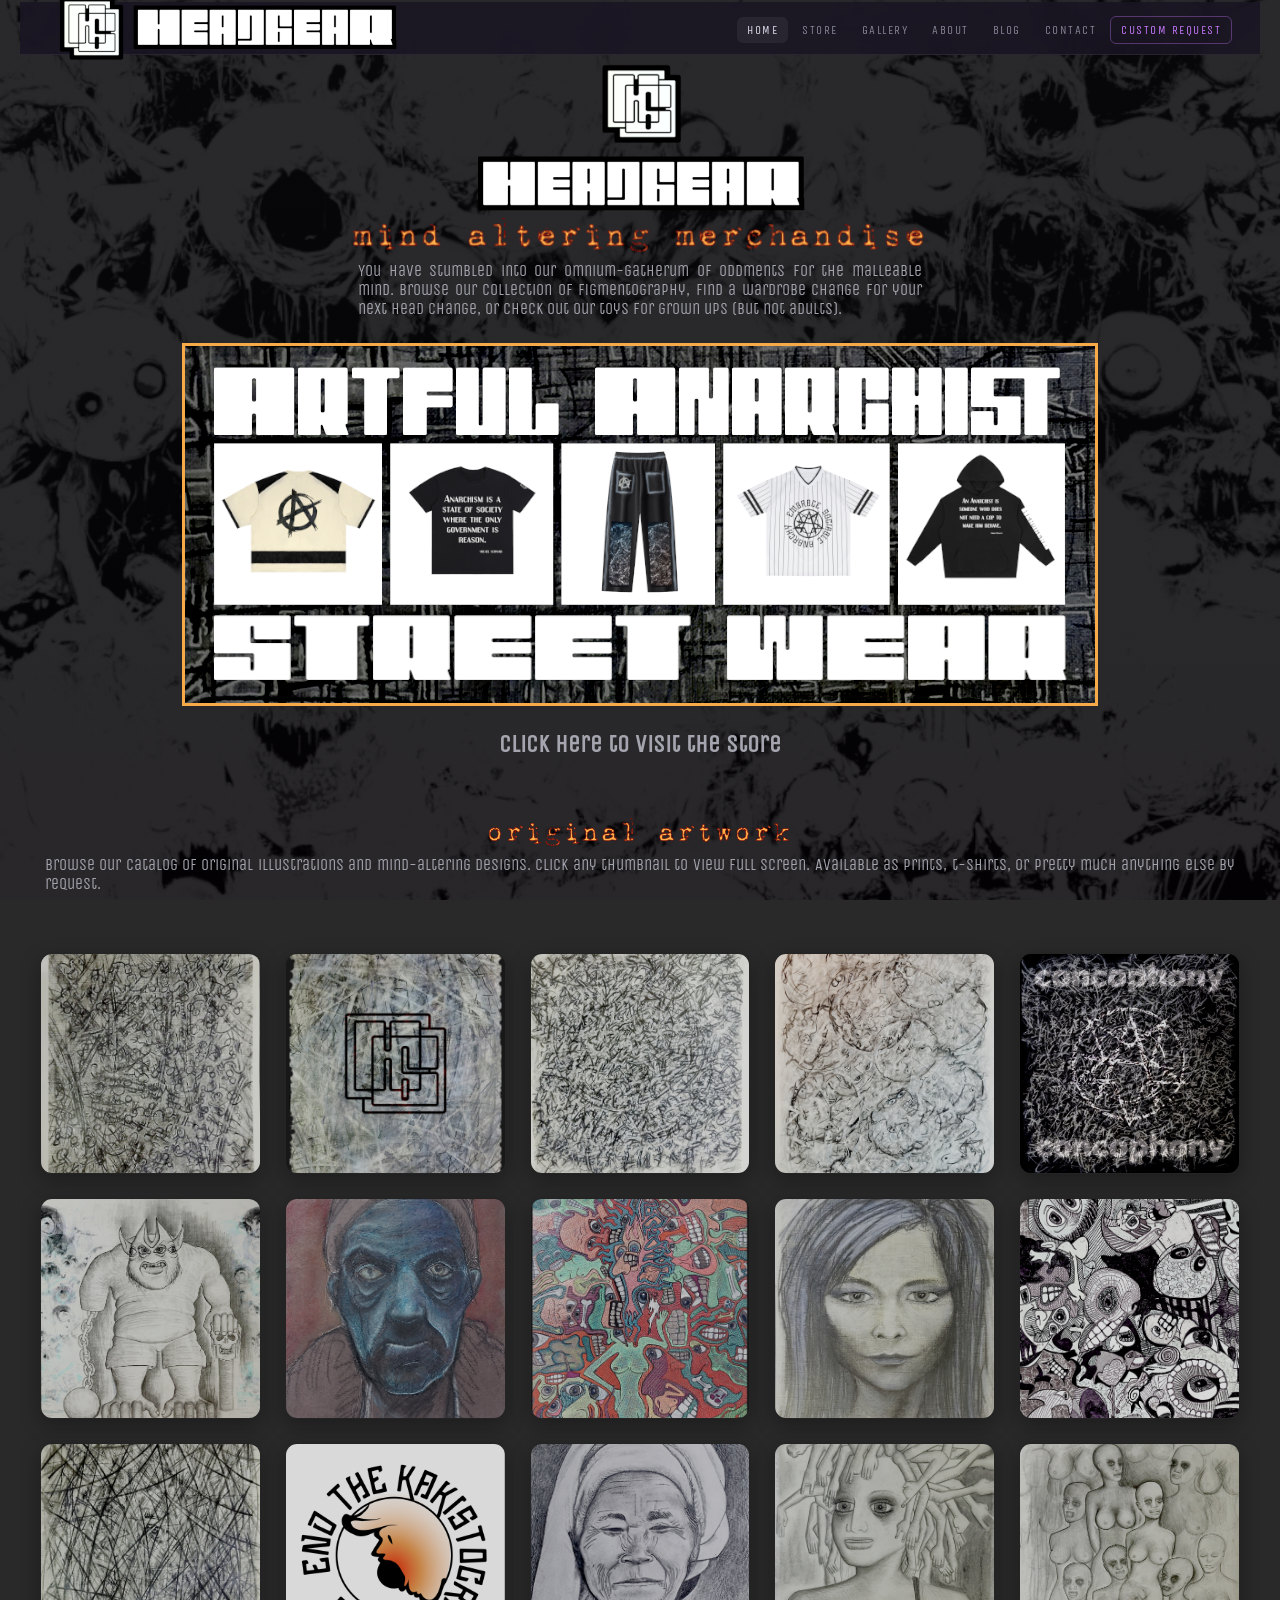
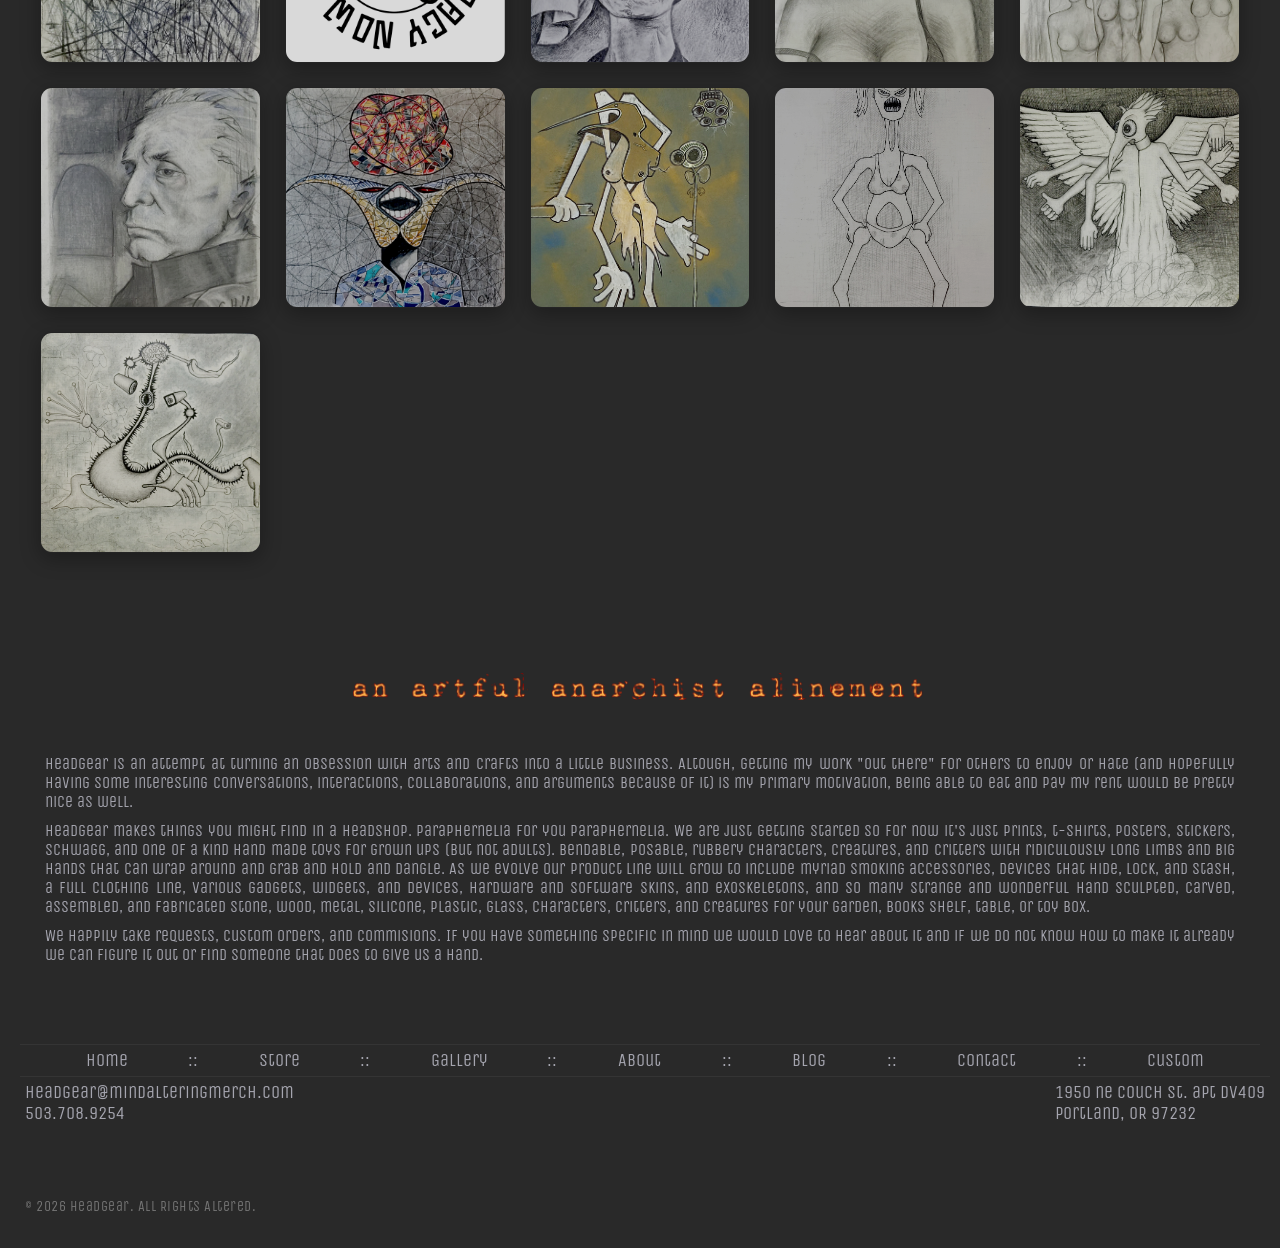
==== commit 90e4b840: "added anarchy promo" ====
--- a/index.html
+++ b/index.html
@@ -23,8 +23,16 @@
     <div class="container">
         <!-- Site Nav -->
         <nav class="site-nav" aria-label="Site navigation">
-            <a href="index.html" class="nav-logo">HEADGEAR</a>
-            <ul class="nav-links">
+            <a href="index.html" class="nav-brand nav-brand-mobile-img">
+                <img src="img/logo-mobile.png" alt="Headgear" class="nav-mobile-logo">
+            </a>
+            <button class="nav-hamburger" id="nav-hamburger" aria-label="Toggle navigation" aria-expanded="false"
+                aria-controls="nav-links">
+                <span></span>
+                <span></span>
+                <span></span>
+            </button>
+            <ul class="nav-links" id="nav-links">
                 <li><a href="index.html" class="active">Home</a></li>
                 <li><a href="#store">Store</a></li>
                 <li><a href="#gallery">Gallery</a></li>
@@ -86,143 +94,16 @@
 
         <!-- Store Section -->
         <section class="store-section">
-         <div id='collection-component-1784549282728'></div>
-<script type="text/javascript">
-/*<![CDATA[*/
-(function () {
-  var scriptURL = 'https://sdks.shopifycdn.com/buy-button/latest/buy-button-storefront.min.js';
-  if (window.ShopifyBuy) {
-    if (window.ShopifyBuy.UI) {
-      ShopifyBuyInit();
-    } else {
-      loadScript();
-    }
-  } else {
-    loadScript();
-  }
-  function loadScript() {
-    var script = document.createElement('script');
-    script.async = true;
-    script.src = scriptURL;
-    (document.getElementsByTagName('head')[0] || document.getElementsByTagName('body')[0]).appendChild(script);
-    script.onload = ShopifyBuyInit;
-  }
-  function ShopifyBuyInit() {
-    var client = ShopifyBuy.buildClient({
-      domain: 'wx3aga-ut.myshopify.com',
-      storefrontAccessToken: 'b3ccf2ff01d92c1672564b2f2581a1de',
-    });
-    ShopifyBuy.UI.onReady(client).then(function (ui) {
-      ui.createComponent('collection', {
-        id: '300944752691',
-        node: document.getElementById('collection-component-1784549282728'),
-        moneyFormat: '%24%7B%7Bamount%7D%7D',
-        options: {
-  "product": {
-    "styles": {
-      "product": {
-        "@media (min-width: 601px)": {
-          "max-width": "calc(25% - 20px)",
-          "margin-left": "20px",
-          "margin-bottom": "50px",
-          "width": "calc(25% - 20px)"
-        }
-      },
-      "button": {
-        "font-family": "Arial, sans-serif",
-        ":hover": {
-          "background-color": "#7ba4b6"
-        },
-        "background-color": "#89b6ca",
-        ":focus": {
-          "background-color": "#7ba4b6"
-        }
-      }
-    },
-    "text": {
-      "button": "Add to cart"
-    }
-  },
-  "productSet": {
-    "styles": {
-      "products": {
-        "@media (min-width: 601px)": {
-          "margin-left": "-20px"
-        }
-      }
-    }
-  },
-  "modalProduct": {
-    "contents": {
-      "img": false,
-      "imgWithCarousel": true,
-      "button": false,
-      "buttonWithQuantity": true
-    },
-    "styles": {
-      "product": {
-        "@media (min-width: 601px)": {
-          "max-width": "100%",
-          "margin-left": "0px",
-          "margin-bottom": "0px"
-        }
-      },
-      "button": {
-        "font-family": "Arial, sans-serif",
-        ":hover": {
-          "background-color": "#7ba4b6"
-        },
-        "background-color": "#89b6ca",
-        ":focus": {
-          "background-color": "#7ba4b6"
-        }
-      }
-    },
-    "text": {
-      "button": "Add to cart"
-    }
-  },
-  "option": {},
-  "cart": {
-    "styles": {
-      "button": {
-        "font-family": "Arial, sans-serif",
-        ":hover": {
-          "background-color": "#7ba4b6"
-        },
-        "background-color": "#89b6ca",
-        ":focus": {
-          "background-color": "#7ba4b6"
-        }
-      }
-    },
-    "text": {
-      "total": "Subtotal",
-      "button": "Checkout"
-    }
-  },
-  "toggle": {
-    "styles": {
-      "toggle": {
-        "font-family": "Arial, sans-serif",
-        "background-color": "#89b6ca",
-        ":hover": {
-          "background-color": "#7ba4b6"
-        },
-        ":focus": {
-          "background-color": "#7ba4b6"
-        }
-      }
-    }
-  }
-},
-      });
-    });
-  }
-})();
-/*]]>*/
-</script>
-            <div><center><a href="http://shop.mindalteringmerch.com/"><h2>Click Here to see the rest of the store </h2></a></center></div>
+
+            <div>
+                <center><a href="http://shop.mindalteringmerch.com/">
+                        <picture>
+                            <source srcset="img/promo-mobile.png" media="(max-width: 600px)">
+                            <img src="img/promo.png" alt="Headgear Promo" />
+                        </picture>
+                        <h2>Click here to visit the store </h2>
+                    </a></center>
+            </div>
         </section>
 
         <!-- Gallery Section -->
@@ -328,4 +209,4 @@
     <script src="js/main.js" defer></script>
 </body>
 
-</html>
+</html>
--- a/css/community.css
+++ b/css/community.css
@@ -20,15 +20,78 @@
     gap: 16px;
 }
 
-.site-nav .nav-logo {
+.site-nav .nav-brand {
+    display: flex;
+    align-items: center;
+    gap: 8px;
+    text-decoration: none;
+    flex-shrink: 0;
+}
+
+.nav-brand-logo {
+    width: 28px;
+    height: 28px;
+    object-fit: contain;
+    display: block;
+    flex-shrink: 0;
+}
+
+.nav-brand-text {
     font-family: 'Unica One', sans-serif;
     font-size: 1rem;
     color: #c8c8d4;
-    text-decoration: none;
     letter-spacing: 2px;
     white-space: nowrap;
+}
+
+/* Mobile-only full logo — hidden on desktop */
+.nav-brand-mobile-img { display: none; }
+
+.nav-mobile-logo {
+    width: 100%;
+    height: auto;
+    display: block;
+    object-fit: contain;
+    object-position: left center;
+}
+
+/* ── Hamburger Button (hidden on desktop) ────────────────── */
+.nav-hamburger {
+    display: none;
+    flex-direction: column;
+    justify-content: center;
+    align-items: center;
+    gap: 5px;
+    width: 36px;
+    height: 36px;
+    background: none;
+    border: 1px solid rgba(255, 255, 255, 0.12);
+    border-radius: 8px;
+    cursor: pointer;
+    padding: 0;
     flex-shrink: 0;
-}
+    transition: border-color 0.2s ease, background 0.2s ease;
+}
+
+.nav-hamburger:hover {
+    border-color: rgba(201, 123, 255, 0.4);
+    background: rgba(201, 123, 255, 0.06);
+}
+
+.nav-hamburger span {
+    display: block;
+    width: 18px;
+    height: 2px;
+    background: #c8c8d4;
+    border-radius: 2px;
+    transition: transform 0.3s ease, opacity 0.3s ease;
+    transform-origin: center;
+}
+
+/* Animated X when open */
+.nav-hamburger.open span:nth-child(1) { transform: translateY(7px) rotate(45deg); }
+.nav-hamburger.open span:nth-child(2) { opacity: 0; transform: scaleX(0); }
+.nav-hamburger.open span:nth-child(3) { transform: translateY(-7px) rotate(-45deg); }
 
 .nav-links {
     display: flex;
@@ -695,6 +758,254 @@
     box-shadow: 0 0 8px rgba(201, 123, 255, 0.4);
 }
 
+/* ── Owner Actions (Edit / Delete) ───────────────────────── */
+.owner-actions {
+    display: flex;
+    align-items: center;
+    gap: 6px;
+    margin-left: 4px;
+}
+
+.btn-owner-edit,
+.btn-owner-delete {
+    background: none;
+    border: 1px solid rgba(255, 255, 255, 0.1);
+    border-radius: 6px;
+    font-family: 'Unica One', sans-serif;
+    font-size: 0.7rem;
+    letter-spacing: 1px;
+    text-transform: uppercase;
+    padding: 3px 10px;
+    cursor: pointer;
+    transition: all 0.2s ease;
+    white-space: nowrap;
+}
+
+.btn-owner-edit {
+    color: #8888bb;
+}
+
+.btn-owner-edit:hover,
+.btn-owner-edit.active {
+    background: rgba(201, 123, 255, 0.1);
+    border-color: rgba(201, 123, 255, 0.4);
+    color: #c97bff;
+}
+
+.btn-owner-delete {
+    color: #886666;
+}
+
+.btn-owner-delete:hover {
+    background: rgba(255, 80, 80, 0.1);
+    border-color: rgba(255, 80, 80, 0.4);
+    color: #ff7070;
+}
+
+/* ── Inline Edit Form ────────────────────────────────────── */
+.edit-form-wrap {
+    padding: 0 28px 20px;
+    border-top: 1px solid rgba(201, 123, 255, 0.15);
+    background: rgba(120, 60, 200, 0.04);
+    animation: fadeInUp 0.25s ease both;
+}
+
+.edit-form {
+    display: flex;
+    flex-direction: column;
+    gap: 14px;
+    padding-top: 20px;
+}
+
+.edit-form-field {
+    display: flex;
+    flex-direction: column;
+    gap: 6px;
+}
+
+.edit-form-field label {
+    font-family: 'Unica One', sans-serif;
+    font-size: 0.7rem;
+    letter-spacing: 2px;
+    text-transform: uppercase;
+    color: #7070a0;
+}
+
+.edit-form-field input,
+.edit-form-field textarea {
+    background: rgba(255, 255, 255, 0.04);
+    border: 1px solid rgba(201, 123, 255, 0.25);
+    border-radius: 8px;
+    color: #d0d0e0;
+    font-family: 'Unica One', sans-serif;
+    font-size: 0.93rem;
+    padding: 10px 14px;
+    outline: none;
+    transition: border-color 0.2s ease, box-shadow 0.2s ease;
+    width: 100%;
+    box-sizing: border-box;
+    resize: vertical;
+}
+
+.edit-form-field input:focus,
+.edit-form-field textarea:focus {
+    border-color: rgba(201, 123, 255, 0.55);
+    box-shadow: 0 0 0 3px rgba(201, 123, 255, 0.1);
+}
+
+.edit-form-actions {
+    display: flex;
+    gap: 10px;
+    align-items: center;
+    justify-content: flex-end;
+}
+
+.btn-edit-save {
+    background: linear-gradient(135deg, #6a30b0 0%, #c97bff 100%);
+    color: #fff;
+    font-family: 'Unica One', sans-serif;
+    font-size: 0.75rem;
+    letter-spacing: 2px;
+    text-transform: uppercase;
+    border: none;
+    border-radius: 8px;
+    padding: 9px 22px;
+    cursor: pointer;
+    transition: opacity 0.2s ease, transform 0.2s ease;
+    box-shadow: 0 3px 14px rgba(130, 50, 200, 0.3);
+}
+
+.btn-edit-save:hover  { opacity: 0.88; transform: translateY(-1px); }
+.btn-edit-save:active { transform: translateY(0); }
+.btn-edit-save:disabled { opacity: 0.45; cursor: not-allowed; transform: none; }
+
+.btn-edit-cancel {
+    background: none;
+    border: 1px solid rgba(255, 255, 255, 0.1);
+    border-radius: 8px;
+    color: #666680;
+    font-family: 'Unica One', sans-serif;
+    font-size: 0.72rem;
+    letter-spacing: 1.5px;
+    text-transform: uppercase;
+    padding: 9px 18px;
+    cursor: pointer;
+    transition: all 0.2s ease;
+}
+
+.btn-edit-cancel:hover {
+    background: rgba(255, 255, 255, 0.06);
+    color: #9090b0;
+    border-color: rgba(255, 255, 255, 0.18);
+}
+
+/* ── Delete Confirm Modal ─────────────────────────────────── */
+.delete-modal-overlay {
+    position: fixed;
+    inset: 0;
+    background: rgba(10, 8, 18, 0.75);
+    backdrop-filter: blur(6px);
+    -webkit-backdrop-filter: blur(6px);
+    z-index: 1000;
+    display: flex;
+    align-items: center;
+    justify-content: center;
+    padding: 20px;
+    opacity: 0;
+    transition: opacity 0.25s ease;
+}
+
+.delete-modal-overlay.open { opacity: 1; }
+
+.delete-modal {
+    background: rgba(30, 22, 50, 0.95);
+    border: 1px solid rgba(255, 80, 80, 0.25);
+    border-radius: 18px;
+    padding: 40px 36px;
+    max-width: 380px;
+    width: 100%;
+    text-align: center;
+    display: flex;
+    flex-direction: column;
+    align-items: center;
+    gap: 12px;
+    box-shadow: 0 20px 60px rgba(0, 0, 0, 0.6), 0 0 0 1px rgba(255,80,80,0.1);
+    transform: translateY(10px);
+    transition: transform 0.25s ease;
+    animation: fadeInUp 0.3s ease both;
+}
+
+.delete-modal-icon {
+    font-size: 2.5rem;
+    margin: 0;
+    line-height: 1;
+}
+
+.delete-modal h3 {
+    font-family: 'Unica One', sans-serif;
+    font-size: 1.2rem;
+    letter-spacing: 1.5px;
+    text-transform: uppercase;
+    color: #d8d8ee;
+    margin: 0;
+}
+
+.delete-modal-sub {
+    font-size: 0.83rem;
+    color: #666680;
+    font-family: 'Unica One', sans-serif;
+    letter-spacing: 0.5px;
+    margin: 0;
+}
+
+.delete-modal-actions {
+    display: flex;
+    gap: 10px;
+    margin-top: 8px;
+    justify-content: center;
+    flex-wrap: wrap;
+}
+
+.btn-confirm-delete {
+    background: linear-gradient(135deg, #8b2020, #e05050);
+    color: #fff;
+    font-family: 'Unica One', sans-serif;
+    font-size: 0.78rem;
+    letter-spacing: 2px;
+    text-transform: uppercase;
+    border: none;
+    border-radius: 8px;
+    padding: 10px 22px;
+    cursor: pointer;
+    transition: opacity 0.2s ease, transform 0.2s ease;
+    box-shadow: 0 4px 16px rgba(200, 40, 40, 0.35);
+}
+
+.btn-confirm-delete:hover  { opacity: 0.88; transform: translateY(-1px); }
+.btn-confirm-delete:active { transform: translateY(0); }
+.btn-confirm-delete:disabled { opacity: 0.45; cursor: not-allowed; transform: none; }
+
+.btn-cancel-delete {
+    background: rgba(255, 255, 255, 0.05);
+    color: #7070a0;
+    font-family: 'Unica One', sans-serif;
+    font-size: 0.75rem;
+    letter-spacing: 1.5px;
+    text-transform: uppercase;
+    border: 1px solid rgba(255, 255, 255, 0.1);
+    border-radius: 8px;
+    padding: 10px 18px;
+    cursor: pointer;
+    transition: all 0.2s ease;
+}
+
+.btn-cancel-delete:hover {
+    background: rgba(255, 255, 255, 0.09);
+    color: #a0a0c0;
+}
+
+.delete-modal-err { margin-top: 4px; }
+
 /* ── Animations ──────────────────────────────────────────── */
 @keyframes fadeInUp {
     from { opacity: 0; transform: translateY(14px); }
@@ -713,11 +1024,84 @@
     .product-type-grid { grid-template-columns: repeat(auto-fill, minmax(100px, 1fr)); }
 }
 
-@media (max-width: 480px) {
-    .site-nav .nav-logo { display: none; }
-    .nav-links { gap: 2px; justify-content: center; width: 100%; }
-    .nav-links li a { font-size: 0.68rem; padding: 5px 6px; letter-spacing: 0.8px; }
+/* ── Mobile Hamburger Menu ───────────────────────────────── */
+@media (max-width: 600px) {
+
+    /* Strip the purple bar entirely */
+    .site-nav {
+        background: transparent;
+        backdrop-filter: none;
+        -webkit-backdrop-filter: none;
+        border-bottom: none;
+        padding: 0 16px;
+        height: auto;
+        flex-wrap: wrap;
+        align-items: center;
+        position: relative;
+        gap: 0;
+    }
+
+    /* Hide desktop brand (logosymbol + HEADGEAR text) */
+    .nav-brand-desktop { display: none; }
+
+    /* Show mobile logo image */
+    .nav-brand-mobile-img {
+        display: flex;
+        align-items: center;
+        flex: 1;
+    }
+
+    /* Show hamburger button */
+    .nav-hamburger { display: flex; }
+
+    /* Hide the entire header section (logostack + mindmerch) on mobile */
+    .header { display: none; }
+
+    /* Dropdown nav links */
+    .nav-links {
+        display: none;
+        flex-direction: column;
+        gap: 0;
+        width: 100%;
+        order: 3;
+        background: rgba(20, 15, 32, 0.97);
+        border-top: 1px solid rgba(255, 255, 255, 0.07);
+        padding: 10px 0 14px;
+        margin: 0 -16px;
+        animation: navDropIn 0.22s ease both;
+    }
+
+    .nav-links.open { display: flex; }
+
+    .nav-links li { width: 100%; }
+
+    .nav-links li a {
+        display: block;
+        width: 100%;
+        font-size: 0.85rem;
+        padding: 11px 24px;
+        letter-spacing: 1.5px;
+        border-radius: 0;
+        border-bottom: 1px solid rgba(255, 255, 255, 0.04);
+        box-sizing: border-box;
+    }
+
+    .nav-links li:last-child a { border-bottom: none; }
+
+    .nav-links li a.nav-cta {
+        margin: 8px 16px 0;
+        border-radius: 8px;
+        border: 1px solid rgba(201, 123, 255, 0.35);
+        text-align: center;
+        width: calc(100% - 32px);
+    }
+
     .page-hero h1 { font-size: 2.2rem; }
     .comment-form-row { flex-direction: column; }
     .btn-post-comment { align-self: flex-end; }
 }
+
+@keyframes navDropIn {
+    from { opacity: 0; transform: translateY(-8px); }
+    to   { opacity: 1; transform: translateY(0); }
+}
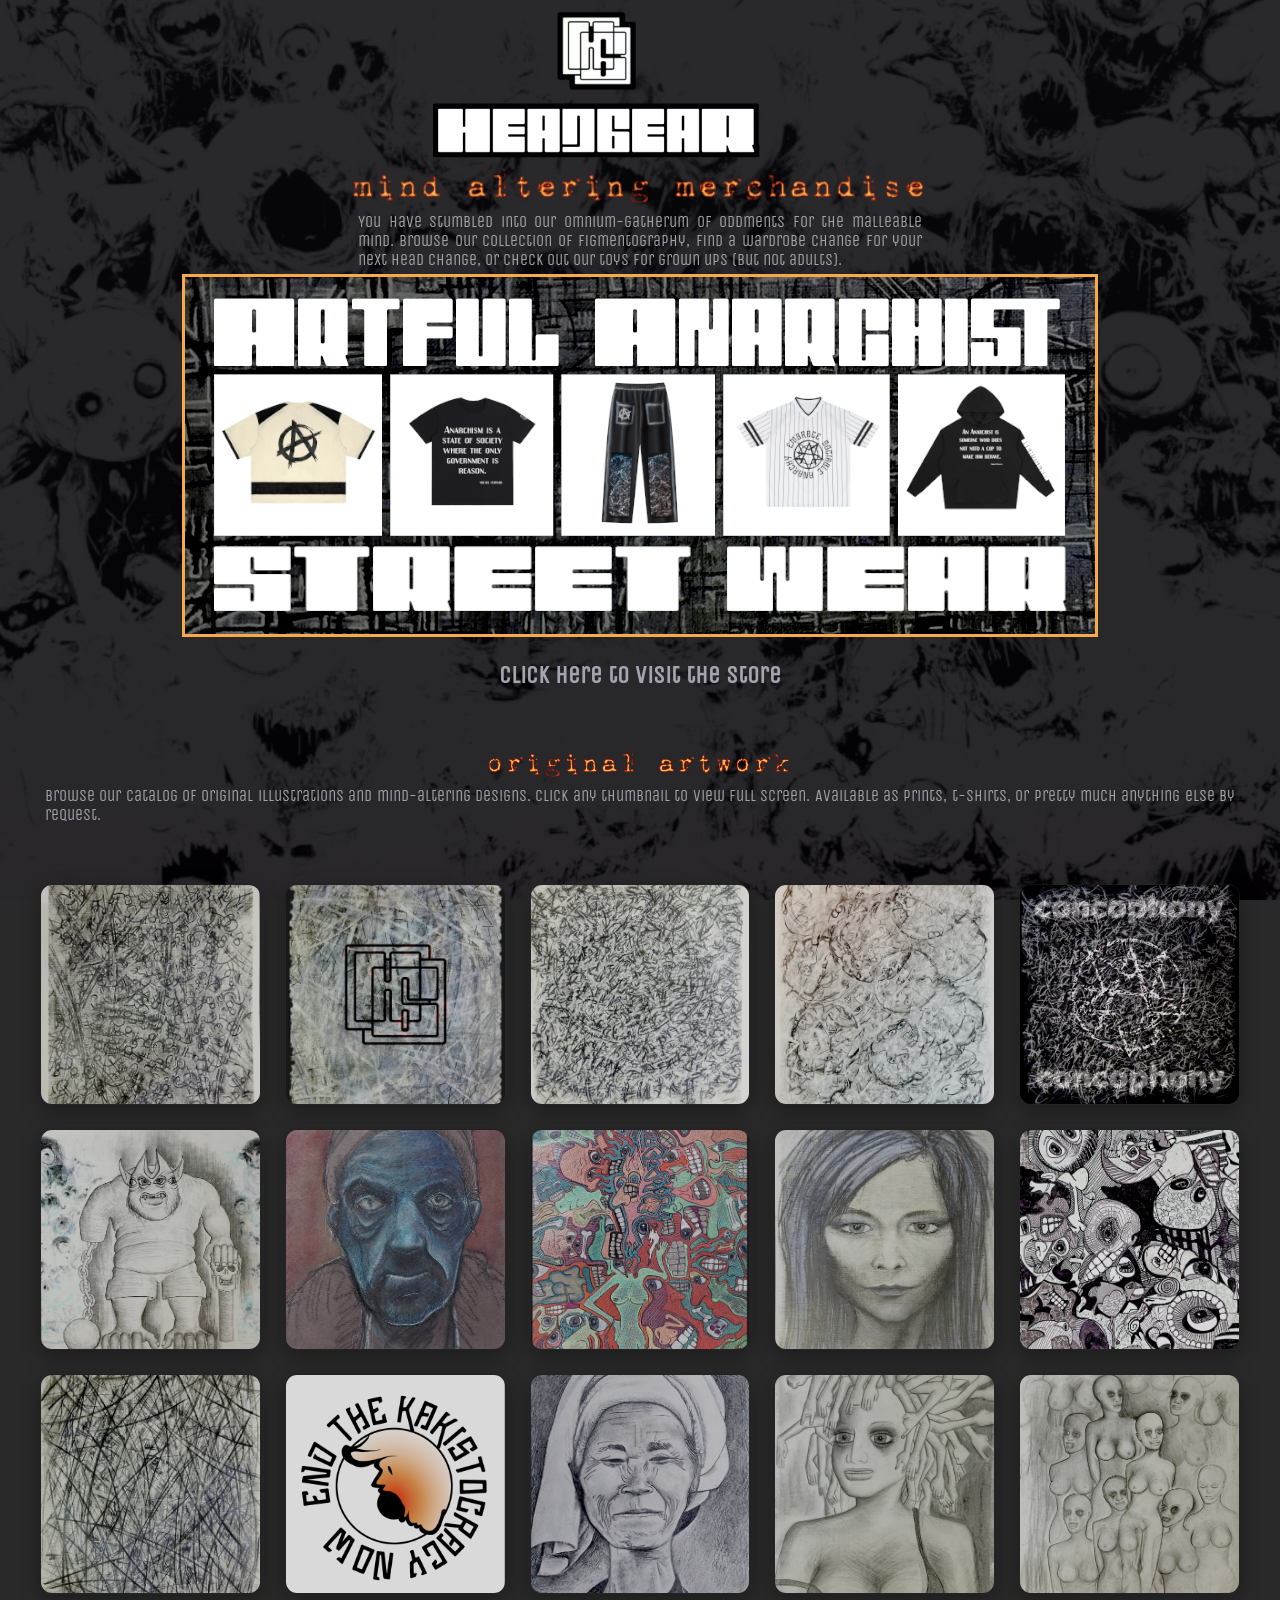
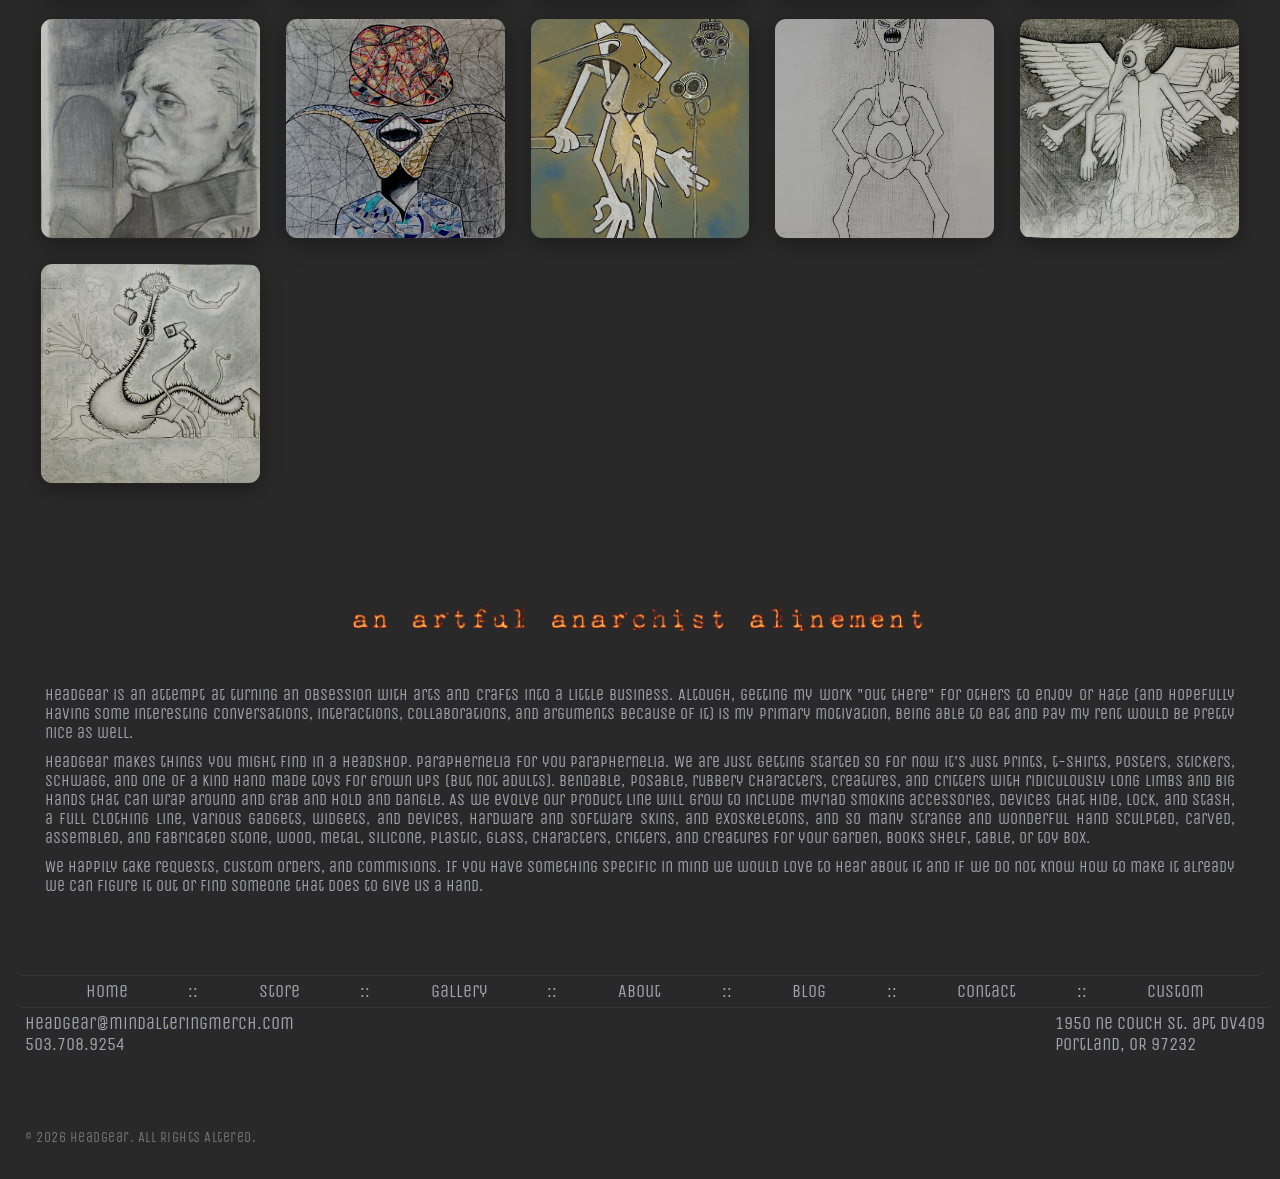
==== commit e0b8814b: "tweaks" ====
--- a/index.html
+++ b/index.html
@@ -2,211 +2,161 @@
 <html lang="en">
 
 <head>
-    <meta charset="UTF-8">
-    <meta name="viewport" content="width=device-width, initial-scale=1.0">
-    <meta name="description"
-        content="Headgear - Mind Altering Merchandise. Explore our collection of premium, counter-culture artwork and street-smart designs.">
-    <title>Headgear | Mind Altering Merchandise</title>
+  <meta charset="UTF-8">
+  <meta name="viewport" content="width=device-width, initial-scale=1.0">
+  <meta name="description"
+    content="Headgear - Mind Altering Merchandise. Explore our collection of premium, counter-culture artwork and street-smart designs.">
+  <title>Headgear | Mind Altering Merchandise</title>
 
-    <!-- Google Fonts: Cabin Sketch (sketchy handwritten) and Inter (clean body text) -->
-    <link rel="preconnect" href="https://fonts.googleapis.com">
-    <link rel="preconnect" href="https://fonts.gstatic.com" crossorigin>
-    <link
-        href="https://fonts.googleapis.com/css2?family=Babylonica:wght@400;700&family=Unica+One:wght@300;400;500;600;700&display=swap"
-        rel="stylesheet">
+  <!-- Google Fonts: Cabin Sketch (sketchy handwritten) and Inter (clean body text) -->
+  <link rel="preconnect" href="https://fonts.googleapis.com">
+  <link rel="preconnect" href="https://fonts.gstatic.com" crossorigin>
+  <link
+    href="https://fonts.googleapis.com/css2?family=Babylonica:wght@400;700&family=Unica+One:wght@300;400;500;600;700&display=swap"
+    rel="stylesheet">
 
-    <link rel="stylesheet" type="text/css" href="css/default.css">
-    <link rel="stylesheet" href="css/community.css">
+  <link rel="stylesheet" href="css/styles.css">
 </head>
 
 <body>
-    <div class="container">
-        <!-- Site Nav -->
-        <nav class="site-nav" aria-label="Site navigation">
-            <a href="index.html" class="nav-brand nav-brand-mobile-img">
-                <img src="img/logo-mobile.png" alt="Headgear" class="nav-mobile-logo">
-            </a>
-            <button class="nav-hamburger" id="nav-hamburger" aria-label="Toggle navigation" aria-expanded="false"
-                aria-controls="nav-links">
-                <span></span>
-                <span></span>
-                <span></span>
-            </button>
-            <ul class="nav-links" id="nav-links">
-                <li><a href="index.html" class="active">Home</a></li>
-                <li><a href="#store">Store</a></li>
-                <li><a href="#gallery">Gallery</a></li>
-                <li><a href="#about">About</a></li>
-                <li><a href="blog.html">Blog</a></li>
-                <li><a href="contact.html">Contact</a></li>
-                <li><a href="custom.html" class="nav-cta">Custom Request</a></li>
-            </ul>
-        </nav>
+  <div class="container">
+    <!-- Site Nav -->
 
-        <!-- Header Section -->
-        <header class="header">
-            <div class="logo">
-                <img src="img/logostack-med.png" alt="Headgear Logo" />
-            </div>
-            <div class="tagline"><img src="img/mindmerch.png" alt="Mind Altering Merchandise" />
+    <!-- Header Section -->
+    <header class="header">
+      <div class="logo">
+        <picture>
+          <source srcset="img/logo-mobile.png" media="(max-width: 768px)">
+          <img src="img/logostack-med.png" alt="Headgear Logo" />
+        </picture>
+      </div>
+      <div class="tagline"><img src="img/mindmerch.png" alt="Mind Altering Merchandise" />
 
-                <p>
-                    You have stumbled into our omnium-gatherum of oddments for the malleable mind. Browse our collection
-                    of figmentography, find a wardrobe change for your next head change,
-                    or check out our toys for grown ups (but not adults).
-                </p>
-            </div>
-        </header>
-
-        <!-- Intro Section -->
-        <!--
-        <section class="intro-section">
-            <div class="glass-card">
-                <p class="intro-lead">
-                    You have stumbled into our omnium-gatherum of oddments for the malleable mind. Browse our collection
-                    of figmentography, find a wardrobe change for your next head change,
-                    or check out our toys for grown ups (but not adults).
-                    
-                    We make marks, smear pigments, model clay, push pixels, and write code.
-                    -->
-        <!--
-                    We produce visual anomalies, conversational hazards, and other artifacts of questionable utility.
-                    
-                    If you were looking for sensible decor and quiet compliance, you've made a wrong turn.
-                   
-                    But if you suspect reality is just a rough draft, we have the edits.
-
-                   
-                    We manufacture tangible mischief, wearable static, and other forms of creative defiance.
-                    Our creations are designed to invite questions, start arguments, and look excellent doing it.
-                    If you're seeking polite decorations, you've wandered into the wrong studio.
-                    -->
-        <!-- We build artifacts for the beautifully maladjusted. Our creations are designed to disrupt smooth
-                    surfaces, spark conversations, and occasionally concern your neighbors. If you were looking for
-                    quiet aesthetics and polite compromise, you took a wrong turn. 
-
-                </p>
-                <div class="intro-pic"><img src="img/houseparty.png" /></div>
-            </div>
-
-        </section>
-        -->
-
-        <!-- Store Section -->
-        <section class="store-section">
-
-            <div>
-                <center><a href="http://shop.mindalteringmerch.com/">
-                        <picture>
-                            <source srcset="img/promo-mobile.png" media="(max-width: 600px)">
-                            <img src="img/promo.png" alt="Headgear Promo" />
-                        </picture>
-                        <h2>Click here to visit the store </h2>
-                    </a></center>
-            </div>
-        </section>
-
-        <!-- Gallery Section -->
-        <main class=" gallery-section">
-            <div class="gallery-header">
-                <div>
-
-                    <img src="img/origart.png" />
-
-                </div>
-                <p>Browse our catalog of original illustrations and mind-altering designs. Click any thumbnail
-                    to
-                    view
-                    full screen. Available as prints, t-shirts, or pretty much anything else by request. </p>
-            </div>
-            <div id="gallery-grid" class="gallery-grid">
-                <!-- Thumbnails will be injected dynamically via JavaScript -->
-            </div>
-        </main>
-
-        <!-- about section -->
-        <section class="about-section">
-            <div class="about-tagline"><img src="img/about.png" /></div>
-            <div>
-                <p>Headgear is an attempt at turning an obsession with arts and crafts into a little business. Altough,
-                    getting my work "out there" for others to enjoy or hate (and hopefully having some interesting
-                    conversations,
-                    interactions, collaborations, and arguments because of it) is my primary motivation, being able to
-                    eat and pay my
-                    rent would be pretty nice as well.
-                </p>
-                <p>Headgear makes things you might find in a headshop. Paraphernelia for you paraphernelia. We are just
-                    getting started so for now it's just prints, t-shirts, posters, stickers, schwagg, and one of a kind
-                    hand
-                    made toys for grown ups (but not adults). Bendable, posable, rubbery characters, creatures, and
-                    critters with
-                    ridiculously long limbs and big hands that can wrap around and grab and hold and dangle. As we
-                    evolve our product
-                    line will grow to include myriad smoking accessories, devices that hide, lock, and stash, a full
-                    clothing line,
-                    various gadgets, widgets, and devices, hardware and software skins, and exoskeletons, and so many
-                    strange and
-                    wonderful hand sculpted, carved, assembled, and fabricated stone, wood, metal, silicone, plastic,
-                    glass,
-                    characters, critters, and creatures for your garden, books shelf, table, or toy box.
-                </p>
-                <p>We happily take requests, custom orders, and commisions. If you have something specific in mind
-                    we would love to hear about it and if we do not know how to make it already we can figure it out
-                    or find someone that does to give us a hand.
-                </p>
-            </div>
-        </section>
+        <p class="intro-text">
+          You have stumbled into our omnium-gatherum of oddments for the malleable mind. Browse our collection
+          of figmentography, find a wardrobe change for your next head change,
+          or check out our toys for grown ups (but not adults).
+        </p>
+      </div>
+    </header>
 
 
 
-        <!-- Footer -->
-        <footer class="footer">
-            <div class="menu">
-                <a href="index.html">Home</a> ::
-                <a href="#store">Store</a> ::
-                <a href="#gallery">Gallery</a> ::
-                <a href="#about">About</a> ::
-                <a href="blog.html">Blog</a> ::
-                <a href="contact.html">Contact</a> ::
-                <a href="custom.html">Custom</a>
-            </div>
-            <div class="cont">
-                <div>headgear@mindalteringmerch.com<br />503.708.9254</div>
-                <div>1950 ne Couch st. apt dv409 <br />Portland, OR 97232</div>
-            </div>
-            <p>&copy; 2026 Headgear. All Rights Altered.</p>
-            <p> &nbsp; </p>
-        </footer>
+    <!-- Store Section -->
+    <section class="store-section">
+
+      <div>
+        <center><a href="http://shop.mindalteringmerch.com/">
+            <picture>
+              <source srcset="img/promo-mobile.png" media="(max-width: 600px)">
+              <img src="img/promo.png" alt="Headgear Promo" />
+            </picture>
+            <h2>Click here to visit the store </h2>
+          </a></center>
+      </div>
+    </section>
+
+    <!-- Gallery Section -->
+    <main class=" gallery-section">
+      <div class="gallery-header">
+        <div>
+
+          <img src="img/origart.png" />
+
+        </div>
+        <p>Browse our catalog of original illustrations and mind-altering designs. Click any thumbnail
+          to
+          view
+          full screen. Available as prints, t-shirts, or pretty much anything else by request. </p>
+      </div>
+      <div id="gallery-grid" class="gallery-grid">
+        <!-- Thumbnails will be injected dynamically via JavaScript -->
+      </div>
+    </main>
+
+    <!-- about section -->
+    <section class="about-section">
+      <div class="about-tagline"><img src="img/about.png" /></div>
+      <div>
+        <p>Headgear is an attempt at turning an obsession with arts and crafts into a little business. Altough,
+          getting my work "out there" for others to enjoy or hate (and hopefully having some interesting
+          conversations,
+          interactions, collaborations, and arguments because of it) is my primary motivation, being able to
+          eat and pay my
+          rent would be pretty nice as well.
+        </p>
+        <p>Headgear makes things you might find in a headshop. Paraphernelia for you paraphernelia. We are just
+          getting started so for now it's just prints, t-shirts, posters, stickers, schwagg, and one of a kind
+          hand
+          made toys for grown ups (but not adults). Bendable, posable, rubbery characters, creatures, and
+          critters with
+          ridiculously long limbs and big hands that can wrap around and grab and hold and dangle. As we
+          evolve our product
+          line will grow to include myriad smoking accessories, devices that hide, lock, and stash, a full
+          clothing line,
+          various gadgets, widgets, and devices, hardware and software skins, and exoskeletons, and so many
+          strange and
+          wonderful hand sculpted, carved, assembled, and fabricated stone, wood, metal, silicone, plastic,
+          glass,
+          characters, critters, and creatures for your garden, books shelf, table, or toy box.
+        </p>
+        <p>We happily take requests, custom orders, and commisions. If you have something specific in mind
+          we would love to hear about it and if we do not know how to make it already we can figure it out
+          or find someone that does to give us a hand.
+        </p>
+      </div>
+    </section>
+
+
+
+    <!-- Footer -->
+    <footer class="footer">
+      <div class="menu">
+        <a href="index.html">Home</a> ::
+        <a href="#store">Store</a> ::
+        <a href="#gallery">Gallery</a> ::
+        <a href="#about">About</a> ::
+        <a href="blog.html">Blog</a> ::
+        <a href="contact.html">Contact</a> ::
+        <a href="custom.html">Custom</a>
+      </div>
+      <div class="cont">
+        <div>headgear@mindalteringmerch.com<br />503.708.9254</div>
+        <div>1950 ne Couch st. apt dv409 <br />Portland, OR 97232</div>
+      </div>
+      <p>&copy; 2026 Headgear. All Rights Altered.</p>
+      <p> &nbsp; </p>
+    </footer>
+  </div>
+
+  <!-- Shadowbox (Lightbox Modal) -->
+  <div id="shadowbox" class="shadowbox" aria-hidden="true" role="dialog">
+    <button class="shadowbox-close" id="shadowbox-close" aria-label="Close Gallery Modal">&times;</button>
+
+    <button class="shadowbox-nav shadowbox-prev" id="shadowbox-prev" aria-label="Previous Image">
+      <svg viewBox="0 0 24 24">
+        <path d="M15.41 7.41L14 6l-6 6 6 6 1.41-1.41L10.83 12z" />
+      </svg>
+    </button>
+
+    <div class="shadowbox-content">
+      <img id="shadowbox-img" src="" alt="Artwork Preview">
     </div>
 
-    <!-- Shadowbox (Lightbox Modal) -->
-    <div id="shadowbox" class="shadowbox" aria-hidden="true" role="dialog">
-        <button class="shadowbox-close" id="shadowbox-close" aria-label="Close Gallery Modal">&times;</button>
+    <button class="shadowbox-nav shadowbox-next" id="shadowbox-next" aria-label="Next Image">
+      <svg viewBox="0 0 24 24">
+        <path d="M10 6L8.59 7.41 13.17 12l-4.58 4.59L10 18l6-6z" />
+      </svg>
+    </button>
 
-        <button class="shadowbox-nav shadowbox-prev" id="shadowbox-prev" aria-label="Previous Image">
-            <svg viewBox="0 0 24 24">
-                <path d="M15.41 7.41L14 6l-6 6 6 6 1.41-1.41L10.83 12z" />
-            </svg>
-        </button>
+    <div class="shadowbox-info">
+      <h3 id="shadowbox-caption" class="shadowbox-caption">Artwork Title</h3>
+      <span id="shadowbox-counter" class="shadowbox-counter">0 / 0</span>
+    </div>
+  </div>
 
-        <div class="shadowbox-content">
-            <img id="shadowbox-img" src="" alt="Artwork Preview">
-        </div>
-
-        <button class="shadowbox-nav shadowbox-next" id="shadowbox-next" aria-label="Next Image">
-            <svg viewBox="0 0 24 24">
-                <path d="M10 6L8.59 7.41 13.17 12l-4.58 4.59L10 18l6-6z" />
-            </svg>
-        </button>
-
-        <div class="shadowbox-info">
-            <h3 id="shadowbox-caption" class="shadowbox-caption">Artwork Title</h3>
-            <span id="shadowbox-counter" class="shadowbox-counter">0 / 0</span>
-        </div>
-    </div>
-
-    <!-- JavaScript logic -->
-    <script src="js/main.js" defer></script>
+  <!-- JavaScript logic -->
+  <script src="js/main.js" defer></script>
 </body>
 
 </html>
--- a/css/styles.css
+++ b/css/styles.css
@@ -0,0 +1,1484 @@
+/* =============================================================
+   Headgear — styles.css
+   Merged stylesheet for all pages
+   ============================================================= */
+
+/* Brand Theme and Global Styles */
+body {
+    background-color: #292929;
+    color: #a5a5af;
+    font-family: 'Unica One', -apple-system, BlinkMacSystemFont, "Segoe UI", Roboto, sans-serif;
+    margin: 0;
+    padding: 0;
+    min-height: 100vh;
+}
+
+a {
+    text-decoration: none;
+    color: #a5a5af;
+}
+
+p {
+    font-size: 1rem;
+    margin: 0;
+    font-family: 'Unica One';
+    text-align: justify;
+    padding: 5px;
+}
+
+.container {
+    width: 100%;
+    min-height: 100vh;
+    background-image: linear-gradient(rgba(41, 41, 55, 0.18), rgba(31, 11, 41, 0.08)), url("../img/bg-med.png");
+    background-size: cover;
+    background-position: center;
+    background-attachment: fixed;
+    display: flex;
+    flex-direction: column;
+    box-sizing: border-box;
+    padding: 2px 20px;
+}
+
+/* Header Section */
+.header {
+    display: flex;
+    flex-direction: column;
+    align-items: center;
+    margin-top: 0;
+
+}
+
+.logo {
+    max-width: 450px;
+    width: 100%;
+    display: flex;
+    justify-content: center;
+    align-items: start;
+}
+
+.logo img {
+    width: 80%;
+    height: auto;
+    /*  filter: drop-shadow(0 0 20px rgba(255, 255, 255, 0.05)); */
+}
+
+.tagline {
+    margin: 0;
+    padding: 0;
+    text-align: center;
+    margin-bottom: 0px;
+    max-width: 574px;
+}
+
+.tagline img {
+    width: 100%;
+    height: auto;
+
+}
+
+/* Gallery Section & Grid */
+.gallery-section {
+    margin-top: 40px;
+    margin-bottom: 80px;
+    max-width: 1200px;
+    width: 100%;
+    margin-left: auto;
+    margin-right: auto;
+}
+
+.gallery-header {
+    text-align: center;
+    margin-bottom: 45px;
+}
+
+.gallery-header h2 {
+    width: 60%;
+    max-width: 320px;
+    font-family: 'Babylonica', cursive;
+    font-size: 2.6rem;
+    color: #000099;
+    /* Neon yellow/gold */
+    margin: 0 0 10px 0;
+    /* text-shadow: 1px 1px 0px rgba(0, 0, 0, 0.8), 0 0 2px rgba(255, 54, 0, 0.9); */
+}
+
+/*
+.gallery-header p {
+    font-size: 1.05rem;
+    color: #b0b0bb;
+    max-width: 600px;
+    margin: 0 auto;
+    font-weight: 300;
+}
+*/
+.gallery-grid {
+    display: grid;
+    grid-template-columns: repeat(auto-fill, minmax(220px, 1fr));
+    gap: 24px;
+    padding: 10px 0;
+}
+
+.gallery-item {
+    position: relative;
+    border-radius: 12px;
+    overflow: hidden;
+    background-color: rgba(0, 0, 0, 0.4);
+    border: 1px solid rgba(255, 255, 255, 0.05);
+    aspect-ratio: 1 / 1;
+    cursor: pointer;
+    box-shadow: 0 6px 20px rgba(0, 0, 0, 0.3);
+    transition: transform 0.4s cubic-bezier(0.165, 0.84, 0.44, 1),
+        border-color 0.3s ease,
+        box-shadow 0.3s ease;
+}
+
+.gallery-item::after {
+    content: '';
+    position: absolute;
+    inset: 0;
+    border: 2px solid transparent;
+    border-radius: 12px;
+    transition: border-color 0.3s ease;
+    pointer-events: none;
+}
+
+.gallery-item:hover {
+    transform: translateY(-8px) scale(1.02);
+    box-shadow: 0 12px 30px rgba(255, 51, 102, 0.25);
+}
+
+.gallery-item:hover::after {
+    border-color: rgba(255, 51, 102, 0.6);
+}
+
+.gallery-item img {
+    width: 100%;
+    height: 100%;
+    object-fit: cover;
+    transition: filter 0.4s ease;
+    filter: grayscale(15%) brightness(85%);
+}
+
+.gallery-item:hover img {
+    filter: grayscale(0%) brightness(105%);
+}
+
+/* Image title overlay inside thumbnail */
+.gallery-item-overlay {
+    position: absolute;
+    bottom: 0;
+    left: 0;
+    right: 0;
+    background: linear-gradient(transparent, rgba(0, 0, 0, 0.9));
+    padding: 15px;
+    opacity: 0;
+    transform: translateY(10px);
+    transition: opacity 0.3s ease, transform 0.3s ease;
+}
+
+.gallery-item:hover .gallery-item-overlay {
+    opacity: 1;
+    transform: translateY(0);
+}
+
+.gallery-item-title {
+    font-size: 0.95rem;
+    font-weight: 500;
+    color: #fff;
+    margin: 0;
+    white-space: nowrap;
+    overflow: hidden;
+    text-overflow: ellipsis;
+    letter-spacing: 0.5px;
+}
+
+/* Shadowbox (Lightbox Modal) styling */
+.shadowbox {
+    position: fixed;
+    top: 0;
+    left: 0;
+    width: 100%;
+    height: 100%;
+    background-color: rgba(15, 15, 15, 0.96);
+    z-index: 1000;
+    opacity: 0;
+    pointer-events: none;
+    transition: opacity 0.35s ease;
+    display: flex;
+    justify-content: center;
+    align-items: center;
+    user-select: none;
+}
+
+.shadowbox.active {
+    opacity: 1;
+    pointer-events: auto;
+}
+
+.shadowbox-close {
+    position: absolute;
+    top: 25px;
+    right: 30px;
+    background: none;
+    border: none;
+    color: #fff;
+    font-size: 45px;
+    cursor: pointer;
+    line-height: 1;
+    opacity: 0.6;
+    transition: opacity 0.2s ease, transform 0.2s ease;
+    z-index: 1010;
+}
+
+.shadowbox-close:hover {
+    opacity: 1;
+    transform: scale(1.1);
+}
+
+.shadowbox-nav {
+    position: absolute;
+    top: 50%;
+    transform: translateY(-50%);
+    background: rgba(255, 255, 255, 0.03);
+    border: 1px solid rgba(255, 255, 255, 0.08);
+    color: #fff;
+    width: 56px;
+    height: 56px;
+    border-radius: 50%;
+    cursor: pointer;
+    display: flex;
+    justify-content: center;
+    align-items: center;
+    opacity: 0.5;
+    transition: all 0.2s ease;
+    z-index: 1010;
+}
+
+.shadowbox-nav:hover {
+    opacity: 1;
+    background: rgba(255, 255, 255, 0.12);
+    border-color: rgba(255, 255, 255, 0.25);
+    transform: translateY(-50%) scale(1.05);
+}
+
+.shadowbox-nav svg {
+    width: 28px;
+    height: 28px;
+    fill: currentColor;
+}
+
+.shadowbox-prev {
+    left: 30px;
+}
+
+.shadowbox-next {
+    right: 30px;
+}
+
+.shadowbox-content {
+    max-width: 85%;
+    max-height: 80%;
+    display: flex;
+    justify-content: center;
+    align-items: center;
+    transform: scale(0.96);
+    transition: transform 0.35s cubic-bezier(0.165, 0.84, 0.44, 1);
+}
+
+.shadowbox.active .shadowbox-content {
+    transform: scale(1);
+}
+
+.shadowbox-content img {
+    max-width: 100%;
+    max-height: 75vh;
+    object-fit: contain;
+    border-radius: 8px;
+    box-shadow: 0 15px 50px rgba(0, 0, 0, 0.8);
+    border: 1px solid rgba(255, 255, 255, 0.1);
+    /* Prevent image dragging */
+    -webkit-user-drag: none;
+}
+
+.shadowbox-info {
+    position: absolute;
+    bottom: 35px;
+    left: 50%;
+    transform: translateX(-50%);
+    text-align: center;
+    width: 85%;
+    max-width: 600px;
+    z-index: 1010;
+}
+
+.shadowbox-caption {
+    font-family: 'Cabin Sketch', cursive;
+    font-size: 1.8rem;
+    color: #fff;
+    margin: 0 0 5px 0;
+    text-shadow: 2px 2px 4px rgba(0, 0, 0, 0.9), 0 0 10px rgba(255, 255, 255, 0.1);
+}
+
+.shadowbox-counter {
+    font-size: 0.9rem;
+    color: #888;
+    letter-spacing: 1px;
+}
+
+/* about section */
+.about-section {
+    margin-top: 30px;
+    margin-bottom: 30px;
+    max-width: 1200px;
+    width: 100%;
+    margin-left: auto;
+    margin-right: auto;
+}
+
+.about-section div {
+    text-align: center;
+    margin-bottom: 45px;
+}
+
+.about-tagline {
+    margin: 0;
+    padding: 0;
+    text-align: center;
+    margin-bottom: 20px;
+}
+
+.about-tagline img {
+    width: 100%;
+    height: auto;
+    max-width: 574px;
+}
+
+/* Footer Section */
+.footer {
+    background-image: url('../img/pentanarchysymbol.png');
+    background-position: center bottom 10px;
+    background-repeat: no-repeat;
+    background-attachment: fixed;
+    background-size: 15%;
+    padding: 0;
+    margin-top: auto;
+    border-top: 1px solid rgba(255, 255, 255, 0.05);
+}
+
+.footer .menu {
+    display: flex;
+    width: 100%;
+    height: auto;
+    justify-content: space-evenly;
+    text-align: left;
+    font-size: 1.1rem;
+    font-family: 'Unica One';
+    padding: 5px;
+}
+
+.footer .cont {
+    padding: 5px 5px 70px 5px;
+    border-top: 1px solid rgba(255, 255, 255, 0.05);
+    display: flex;
+    width: 100%;
+    height: auto;
+    justify-content: space-between;
+    text-align: left;
+    font-size: 1.1rem;
+    font-family: 'Unica One';
+}
+
+.footer p {
+    font-size: 0.85rem;
+    color: #777;
+    margin: 0;
+    letter-spacing: 0.5px;
+}
+
+
+/* Responsiveness & Mobile Tweaks */
+@media (max-width: 768px) {
+    .container {
+        padding: 2px 20px;
+    }
+
+    .header {
+        margin-top: 2px;
+        margin-bottom: 10px;
+    }
+
+    .logo {
+        max-width: 300px;
+    }
+
+    /*
+    .glass-card {
+        padding: 20px 30px;
+        flex-direction: row;
+        align-items: center;
+        gap: 20px;
+        width: 100%;
+    }
+
+    .intro-lead {
+        text-align: right;
+        width: 100%;
+    }
+
+    .glass-card p {
+        font-size: 1.2em;
+        line-height: normal;
+    }
+*/
+
+
+    .gallery-header {
+        margin-bottom: 30px;
+    }
+
+    .gallery-header h2 {
+        font-size: 2rem;
+    }
+
+    .gallery-grid {
+        grid-template-columns: repeat(auto-fill, minmax(145px, 1fr));
+        gap: 16px;
+    }
+
+    .shadowbox-nav {
+        width: 46px;
+        height: 46px;
+    }
+
+    .shadowbox-prev {
+        left: 15px;
+    }
+
+    .shadowbox-next {
+        right: 15px;
+    }
+
+    .shadowbox-close {
+        top: 15px;
+        right: 20px;
+        font-size: 38px;
+    }
+
+    .shadowbox-caption {
+        font-size: 1.4rem;
+    }
+
+    .shadowbox-content img {
+        max-height: 65vh;
+    }
+
+    .intro-text {
+        display: none;
+    }
+
+}
+
+
+
+}
+
+/* ── Page Layout ─────────────────────────────────────────── */
+.page-wrap {
+    max-width: 860px;
+    width: 100%;
+    margin: 0 auto;
+    padding: 48px 20px 80px;
+    box-sizing: border-box;
+}
+
+.page-hero {
+    text-align: center;
+    margin-bottom: 48px;
+}
+
+.page-hero h1 {
+    font-family: 'Babylonica', cursive;
+    font-size: 3.8rem;
+    color: #c8c8ff;
+    margin: 0 0 10px;
+    text-shadow: 0 0 40px rgba(160, 120, 255, 0.5);
+    line-height: 1.1;
+}
+
+.page-hero .hero-sub {
+    font-family: 'Unica One', sans-serif;
+    font-size: 0.9rem;
+    letter-spacing: 2px;
+    text-transform: uppercase;
+    color: #666680;
+    margin: 0;
+    padding: 0;
+}
+
+/* ── Glass Panel ─────────────────────────────────────────── */
+.glass-panel {
+    background: rgba(200, 200, 255, 0.05);
+    backdrop-filter: blur(10px);
+    -webkit-backdrop-filter: blur(10px);
+    border: 1px solid rgba(255, 255, 255, 0.08);
+    border-radius: 18px;
+    padding: 38px 40px;
+    box-sizing: border-box;
+    margin-bottom: 32px;
+}
+
+/* ── Section Label ───────────────────────────────────────── */
+.section-label {
+    font-family: 'Unica One', sans-serif;
+    font-size: 0.7rem;
+    letter-spacing: 3px;
+    text-transform: uppercase;
+    color: #555566;
+    margin: 0 0 20px;
+    padding-bottom: 10px;
+    border-bottom: 1px solid rgba(255, 255, 255, 0.05);
+}
+
+/* ── Forms ───────────────────────────────────────────────── */
+.community-form {
+    display: flex;
+    flex-direction: column;
+    gap: 20px;
+}
+
+.form-group {
+    display: flex;
+    flex-direction: column;
+    gap: 7px;
+}
+
+.form-row {
+    display: grid;
+    grid-template-columns: 1fr 1fr;
+    gap: 20px;
+}
+
+.form-group label {
+    font-family: 'Unica One', sans-serif;
+    font-size: 0.75rem;
+    letter-spacing: 2px;
+    text-transform: uppercase;
+    color: #9090aa;
+}
+
+.form-group label .req {
+    color: #c97bff;
+    margin-left: 3px;
+}
+
+.form-group label .opt {
+    color: #555566;
+    font-size: 0.7rem;
+    letter-spacing: 1px;
+    margin-left: 4px;
+    text-transform: none;
+}
+
+.form-group input,
+.form-group select,
+.form-group textarea {
+    background: rgba(255, 255, 255, 0.04);
+    border: 1px solid rgba(255, 255, 255, 0.1);
+    border-radius: 10px;
+    color: #d0d0e0;
+    font-family: 'Unica One', sans-serif;
+    font-size: 0.95rem;
+    padding: 12px 16px;
+    outline: none;
+    transition: border-color 0.25s ease, box-shadow 0.25s ease, background 0.25s ease;
+    width: 100%;
+    box-sizing: border-box;
+    resize: vertical;
+}
+
+.form-group input::placeholder,
+.form-group textarea::placeholder {
+    color: #44445a;
+}
+
+.form-group select option {
+    background: #1e1a2e;
+    color: #d0d0e0;
+}
+
+.form-group input:focus,
+.form-group select:focus,
+.form-group textarea:focus {
+    border-color: rgba(201, 123, 255, 0.5);
+    box-shadow: 0 0 0 3px rgba(201, 123, 255, 0.1);
+    background: rgba(255, 255, 255, 0.07);
+}
+
+.form-group input.invalid,
+.form-group textarea.invalid {
+    border-color: rgba(255, 80, 100, 0.6);
+    box-shadow: 0 0 0 3px rgba(255, 80, 100, 0.12);
+}
+
+.field-error {
+    font-size: 0.75rem;
+    color: #ff6080;
+    font-family: 'Unica One', sans-serif;
+    letter-spacing: 0.5px;
+    display: none;
+}
+
+.field-error.visible {
+    display: block;
+}
+
+/* ── Buttons ─────────────────────────────────────────────── */
+.btn-submit {
+    background: linear-gradient(135deg, #7b3fbf 0%, #c97bff 100%);
+    color: #fff;
+    font-family: 'Unica One', sans-serif;
+    font-size: 0.85rem;
+    letter-spacing: 2.5px;
+    text-transform: uppercase;
+    border: none;
+    border-radius: 10px;
+    padding: 14px 32px;
+    cursor: pointer;
+    align-self: flex-start;
+    transition: opacity 0.2s ease, transform 0.2s ease, box-shadow 0.2s ease;
+    box-shadow: 0 4px 20px rgba(150, 60, 220, 0.35);
+}
+
+.btn-submit:hover {
+    opacity: 0.88;
+    transform: translateY(-2px);
+    box-shadow: 0 8px 28px rgba(150, 60, 220, 0.5);
+}
+
+.btn-submit:active {
+    transform: translateY(0);
+}
+
+.btn-secondary {
+    background: rgba(255, 255, 255, 0.05);
+    color: #9090aa;
+    font-family: 'Unica One', sans-serif;
+    font-size: 0.78rem;
+    letter-spacing: 2px;
+    text-transform: uppercase;
+    border: 1px solid rgba(255, 255, 255, 0.1);
+    border-radius: 8px;
+    padding: 8px 18px;
+    cursor: pointer;
+    transition: all 0.2s ease;
+}
+
+.btn-secondary:hover {
+    background: rgba(255, 255, 255, 0.09);
+    color: #c0c0d0;
+    border-color: rgba(255, 255, 255, 0.2);
+}
+
+/* ── Confirm Message ─────────────────────────────────────── */
+.confirm-message {
+    display: none;
+    text-align: center;
+    padding: 40px 20px;
+    animation: fadeInUp 0.5s ease forwards;
+}
+
+.confirm-message.visible {
+    display: flex;
+    flex-direction: column;
+    align-items: center;
+    gap: 16px;
+}
+
+.confirm-icon {
+    font-size: 3rem;
+    line-height: 1;
+}
+
+.confirm-message h2 {
+    font-family: 'Babylonica', cursive;
+    font-size: 2.8rem;
+    color: #c97bff;
+    margin: 0;
+    text-shadow: 0 0 30px rgba(201, 123, 255, 0.4);
+}
+
+.confirm-message p {
+    color: #8888a0;
+    font-size: 0.9rem;
+    text-align: center;
+}
+
+/* ── Blog: Feed & Cards ──────────────────────────────────── */
+.blog-feed {
+    display: flex;
+    flex-direction: column;
+    gap: 28px;
+    margin-bottom: 48px;
+}
+
+.blog-post-card {
+    background: rgba(200, 200, 255, 0.04);
+    border: 1px solid rgba(255, 255, 255, 0.07);
+    border-radius: 16px;
+    overflow: hidden;
+    transition: border-color 0.3s ease, box-shadow 0.3s ease;
+    animation: fadeInUp 0.4s ease both;
+}
+
+.blog-post-card:hover {
+    border-color: rgba(201, 123, 255, 0.2);
+    box-shadow: 0 6px 30px rgba(120, 60, 180, 0.15);
+}
+
+.blog-post-header {
+    padding: 26px 28px 18px;
+}
+
+.blog-post-title {
+    font-family: 'Unica One', sans-serif;
+    font-size: 1.3rem;
+    color: #d8d8ee;
+    margin: 0 0 8px;
+    letter-spacing: 0.5px;
+}
+
+.blog-post-meta {
+    display: flex;
+    align-items: center;
+    gap: 14px;
+    flex-wrap: wrap;
+}
+
+.blog-post-author {
+    font-size: 0.78rem;
+    letter-spacing: 1.5px;
+    text-transform: uppercase;
+    color: #c97bff;
+    font-family: 'Unica One', sans-serif;
+}
+
+.blog-post-date {
+    font-size: 0.75rem;
+    color: #444458;
+    font-family: 'Unica One', sans-serif;
+    letter-spacing: 0.5px;
+}
+
+.blog-post-body {
+    padding: 0 28px 20px;
+    color: #9090a8;
+    font-size: 0.95rem;
+    line-height: 1.7;
+    white-space: pre-wrap;
+    word-break: break-word;
+    margin: 0;
+    text-align: left;
+}
+
+.blog-post-actions {
+    display: flex;
+    align-items: center;
+    gap: 12px;
+    padding: 14px 28px;
+    border-top: 1px solid rgba(255, 255, 255, 0.05);
+    background: rgba(0, 0, 0, 0.15);
+}
+
+.btn-like {
+    background: none;
+    border: 1px solid rgba(255, 255, 255, 0.1);
+    border-radius: 20px;
+    color: #666680;
+    font-family: 'Unica One', sans-serif;
+    font-size: 0.78rem;
+    letter-spacing: 1px;
+    padding: 5px 14px;
+    cursor: pointer;
+    transition: all 0.2s ease;
+    display: flex;
+    align-items: center;
+    gap: 6px;
+}
+
+.btn-like:hover {
+    border-color: rgba(201, 123, 255, 0.4);
+    color: #c97bff;
+    background: rgba(201, 123, 255, 0.06);
+}
+
+.btn-like.liked {
+    border-color: rgba(201, 123, 255, 0.5);
+    color: #c97bff;
+    background: rgba(201, 123, 255, 0.1);
+}
+
+.btn-toggle-comments {
+    background: none;
+    border: none;
+    color: #555570;
+    font-family: 'Unica One', sans-serif;
+    font-size: 0.78rem;
+    letter-spacing: 1px;
+    text-transform: uppercase;
+    cursor: pointer;
+    padding: 5px 0;
+    transition: color 0.2s ease;
+    margin-left: auto;
+}
+
+.btn-toggle-comments:hover {
+    color: #9090b0;
+}
+
+/* ── Blog: Comments ──────────────────────────────────────── */
+.comment-section {
+    border-top: 1px solid rgba(255, 255, 255, 0.05);
+    padding: 20px 28px 24px;
+    background: rgba(0, 0, 0, 0.1);
+    display: none;
+}
+
+.comment-section.open {
+    display: block;
+}
+
+.comment-list {
+    display: flex;
+    flex-direction: column;
+    gap: 16px;
+    margin-bottom: 24px;
+}
+
+.comment-item {
+    display: flex;
+    gap: 12px;
+}
+
+.comment-avatar {
+    width: 32px;
+    height: 32px;
+    border-radius: 50%;
+    background: linear-gradient(135deg, #4a2a70, #9b5de5);
+    display: flex;
+    align-items: center;
+    justify-content: center;
+    font-size: 0.75rem;
+    color: #fff;
+    font-family: 'Unica One', sans-serif;
+    flex-shrink: 0;
+    letter-spacing: 0.5px;
+}
+
+.comment-bubble {
+    background: rgba(255, 255, 255, 0.04);
+    border: 1px solid rgba(255, 255, 255, 0.06);
+    border-radius: 12px;
+    padding: 12px 16px;
+    flex: 1;
+}
+
+.comment-author-line {
+    display: flex;
+    align-items: baseline;
+    gap: 10px;
+    margin-bottom: 6px;
+}
+
+.comment-author {
+    font-family: 'Unica One', sans-serif;
+    font-size: 0.78rem;
+    letter-spacing: 1.5px;
+    text-transform: uppercase;
+    color: #c97bff;
+}
+
+.comment-date {
+    font-size: 0.7rem;
+    color: #404050;
+    font-family: 'Unica One', sans-serif;
+}
+
+.comment-text {
+    font-size: 0.88rem;
+    color: #8888a0;
+    line-height: 1.6;
+    word-break: break-word;
+    margin: 0;
+    padding: 0;
+    text-align: left;
+}
+
+.no-comments {
+    font-size: 0.82rem;
+    color: #444455;
+    font-family: 'Unica One', sans-serif;
+    letter-spacing: 1px;
+    margin-bottom: 20px;
+    font-style: italic;
+}
+
+.comment-form {
+    display: flex;
+    flex-direction: column;
+    gap: 10px;
+}
+
+.comment-form input,
+.comment-form textarea {
+    background: rgba(255, 255, 255, 0.04);
+    border: 1px solid rgba(255, 255, 255, 0.08);
+    border-radius: 8px;
+    color: #d0d0e0;
+    font-family: 'Unica One', sans-serif;
+    font-size: 0.88rem;
+    padding: 10px 14px;
+    outline: none;
+    transition: border-color 0.2s ease;
+    width: 100%;
+    box-sizing: border-box;
+    resize: vertical;
+}
+
+.comment-form input::placeholder,
+.comment-form textarea::placeholder {
+    color: #383848;
+}
+
+.comment-form input:focus,
+.comment-form textarea:focus {
+    border-color: rgba(201, 123, 255, 0.4);
+}
+
+.comment-form-row {
+    display: flex;
+    gap: 10px;
+    align-items: flex-start;
+}
+
+.comment-form-row input {
+    flex: 1;
+}
+
+.btn-post-comment {
+    background: rgba(201, 123, 255, 0.15);
+    border: 1px solid rgba(201, 123, 255, 0.35);
+    border-radius: 8px;
+    color: #c97bff;
+    font-family: 'Unica One', sans-serif;
+    font-size: 0.75rem;
+    letter-spacing: 1.5px;
+    text-transform: uppercase;
+    padding: 10px 18px;
+    cursor: pointer;
+    transition: all 0.2s ease;
+    white-space: nowrap;
+    flex-shrink: 0;
+}
+
+.btn-post-comment:hover {
+    background: rgba(201, 123, 255, 0.25);
+    border-color: rgba(201, 123, 255, 0.6);
+    color: #d9a0ff;
+}
+
+.blog-empty {
+    text-align: center;
+    padding: 60px 20px;
+    color: #444455;
+    font-family: 'Unica One', sans-serif;
+    letter-spacing: 1px;
+    font-size: 0.9rem;
+}
+
+/* ── Loading / Error States ──────────────────────────────── */
+.blog-loading {
+    text-align: center;
+    padding: 60px 20px;
+    font-family: 'Unica One', sans-serif;
+    font-size: 0.82rem;
+    letter-spacing: 2px;
+    text-transform: uppercase;
+    color: #444458;
+    display: flex;
+    align-items: center;
+    justify-content: center;
+    gap: 6px;
+}
+
+.loading-dot {
+    width: 6px;
+    height: 6px;
+    border-radius: 50%;
+    background: #7b3fbf;
+    display: inline-block;
+    animation: dotPulse 1.2s ease-in-out infinite;
+}
+
+.loading-dot:nth-child(2) {
+    animation-delay: 0.2s;
+}
+
+.loading-dot:nth-child(3) {
+    animation-delay: 0.4s;
+}
+
+@keyframes dotPulse {
+
+    0%,
+    80%,
+    100% {
+        opacity: 0.2;
+        transform: scale(0.8);
+    }
+
+    40% {
+        opacity: 1;
+        transform: scale(1.2);
+    }
+}
+
+.sb-error {
+    color: #ff6b80;
+    font-family: 'Unica One', sans-serif;
+    font-size: 0.78rem;
+    letter-spacing: 1px;
+    margin-top: 10px;
+    padding: 10px 14px;
+    background: rgba(255, 80, 100, 0.07);
+    border: 1px solid rgba(255, 80, 100, 0.2);
+    border-radius: 8px;
+}
+
+.btn-submit:disabled,
+.btn-post-comment:disabled {
+    opacity: 0.5;
+    cursor: not-allowed;
+    transform: none;
+}
+
+/* ── Custom Request: Product Type ────────────────────────── */
+.product-type-grid {
+    display: grid;
+    grid-template-columns: repeat(auto-fill, minmax(120px, 1fr));
+    gap: 10px;
+}
+
+.product-type-option {
+    position: relative;
+}
+
+.product-type-option input[type="radio"] {
+    position: absolute;
+    opacity: 0;
+    width: 0;
+    height: 0;
+}
+
+.product-type-label {
+    display: flex;
+    flex-direction: column;
+    align-items: center;
+    justify-content: center;
+    gap: 8px;
+    padding: 16px 10px;
+    background: rgba(255, 255, 255, 0.03);
+    border: 1px solid rgba(255, 255, 255, 0.08);
+    border-radius: 12px;
+    cursor: pointer;
+    transition: all 0.2s ease;
+    text-align: center;
+}
+
+.product-type-label:hover {
+    background: rgba(201, 123, 255, 0.06);
+    border-color: rgba(201, 123, 255, 0.3);
+}
+
+.product-type-option input[type="radio"]:checked+.product-type-label {
+    background: rgba(201, 123, 255, 0.12);
+    border-color: rgba(201, 123, 255, 0.55);
+    box-shadow: 0 0 16px rgba(201, 123, 255, 0.15);
+}
+
+.product-type-icon {
+    font-size: 1.5rem;
+    line-height: 1;
+}
+
+.product-type-name {
+    font-family: 'Unica One', sans-serif;
+    font-size: 0.72rem;
+    letter-spacing: 1.5px;
+    text-transform: uppercase;
+    color: #8888a0;
+}
+
+.product-type-option input[type="radio"]:checked+.product-type-label .product-type-name {
+    color: #c97bff;
+}
+
+/* ── Budget Slider ───────────────────────────────────────── */
+.budget-display {
+    font-family: 'Unica One', sans-serif;
+    font-size: 1.1rem;
+    color: #c97bff;
+    text-align: right;
+    letter-spacing: 1px;
+}
+
+input[type="range"] {
+    -webkit-appearance: none;
+    appearance: none;
+    width: 100%;
+    height: 4px;
+    background: rgba(255, 255, 255, 0.1);
+    border-radius: 2px;
+    outline: none;
+    cursor: pointer;
+    padding: 0;
+    border: none;
+}
+
+input[type="range"]::-webkit-slider-thumb {
+    -webkit-appearance: none;
+    width: 18px;
+    height: 18px;
+    background: linear-gradient(135deg, #7b3fbf, #c97bff);
+    border-radius: 50%;
+    cursor: pointer;
+    box-shadow: 0 0 8px rgba(201, 123, 255, 0.4);
+    transition: transform 0.15s ease;
+}
+
+input[type="range"]::-webkit-slider-thumb:hover {
+    transform: scale(1.2);
+}
+
+input[type="range"]::-moz-range-thumb {
+    width: 18px;
+    height: 18px;
+    background: linear-gradient(135deg, #7b3fbf, #c97bff);
+    border-radius: 50%;
+    cursor: pointer;
+    border: none;
+    box-shadow: 0 0 8px rgba(201, 123, 255, 0.4);
+}
+
+/* ── Owner Actions (Edit / Delete) ───────────────────────── */
+.owner-actions {
+    display: flex;
+    align-items: center;
+    gap: 6px;
+    margin-left: 4px;
+}
+
+.btn-owner-edit,
+.btn-owner-delete {
+    background: none;
+    border: 1px solid rgba(255, 255, 255, 0.1);
+    border-radius: 6px;
+    font-family: 'Unica One', sans-serif;
+    font-size: 0.7rem;
+    letter-spacing: 1px;
+    text-transform: uppercase;
+    padding: 3px 10px;
+    cursor: pointer;
+    transition: all 0.2s ease;
+    white-space: nowrap;
+}
+
+.btn-owner-edit {
+    color: #8888bb;
+}
+
+.btn-owner-edit:hover,
+.btn-owner-edit.active {
+    background: rgba(201, 123, 255, 0.1);
+    border-color: rgba(201, 123, 255, 0.4);
+    color: #c97bff;
+}
+
+.btn-owner-delete {
+    color: #886666;
+}
+
+.btn-owner-delete:hover {
+    background: rgba(255, 80, 80, 0.1);
+    border-color: rgba(255, 80, 80, 0.4);
+    color: #ff7070;
+}
+
+/* ── Inline Edit Form ────────────────────────────────────── */
+.edit-form-wrap {
+    padding: 0 28px 20px;
+    border-top: 1px solid rgba(201, 123, 255, 0.15);
+    background: rgba(120, 60, 200, 0.04);
+    animation: fadeInUp 0.25s ease both;
+}
+
+.edit-form {
+    display: flex;
+    flex-direction: column;
+    gap: 14px;
+    padding-top: 20px;
+}
+
+.edit-form-field {
+    display: flex;
+    flex-direction: column;
+    gap: 6px;
+}
+
+.edit-form-field label {
+    font-family: 'Unica One', sans-serif;
+    font-size: 0.7rem;
+    letter-spacing: 2px;
+    text-transform: uppercase;
+    color: #7070a0;
+}
+
+.edit-form-field input,
+.edit-form-field textarea {
+    background: rgba(255, 255, 255, 0.04);
+    border: 1px solid rgba(201, 123, 255, 0.25);
+    border-radius: 8px;
+    color: #d0d0e0;
+    font-family: 'Unica One', sans-serif;
+    font-size: 0.93rem;
+    padding: 10px 14px;
+    outline: none;
+    transition: border-color 0.2s ease, box-shadow 0.2s ease;
+    width: 100%;
+    box-sizing: border-box;
+    resize: vertical;
+}
+
+.edit-form-field input:focus,
+.edit-form-field textarea:focus {
+    border-color: rgba(201, 123, 255, 0.55);
+    box-shadow: 0 0 0 3px rgba(201, 123, 255, 0.1);
+}
+
+.edit-form-actions {
+    display: flex;
+    gap: 10px;
+    align-items: center;
+    justify-content: flex-end;
+}
+
+.btn-edit-save {
+    background: linear-gradient(135deg, #6a30b0 0%, #c97bff 100%);
+    color: #fff;
+    font-family: 'Unica One', sans-serif;
+    font-size: 0.75rem;
+    letter-spacing: 2px;
+    text-transform: uppercase;
+    border: none;
+    border-radius: 8px;
+    padding: 9px 22px;
+    cursor: pointer;
+    transition: opacity 0.2s ease, transform 0.2s ease;
+    box-shadow: 0 3px 14px rgba(130, 50, 200, 0.3);
+}
+
+.btn-edit-save:hover {
+    opacity: 0.88;
+    transform: translateY(-1px);
+}
+
+.btn-edit-save:active {
+    transform: translateY(0);
+}
+
+.btn-edit-save:disabled {
+    opacity: 0.45;
+    cursor: not-allowed;
+    transform: none;
+}
+
+.btn-edit-cancel {
+    background: none;
+    border: 1px solid rgba(255, 255, 255, 0.1);
+    border-radius: 8px;
+    color: #666680;
+    font-family: 'Unica One', sans-serif;
+    font-size: 0.72rem;
+    letter-spacing: 1.5px;
+    text-transform: uppercase;
+    padding: 9px 18px;
+    cursor: pointer;
+    transition: all 0.2s ease;
+}
+
+.btn-edit-cancel:hover {
+    background: rgba(255, 255, 255, 0.06);
+    color: #9090b0;
+    border-color: rgba(255, 255, 255, 0.18);
+}
+
+/* ── Delete Confirm Modal ─────────────────────────────────── */
+.delete-modal-overlay {
+    position: fixed;
+    inset: 0;
+    background: rgba(10, 8, 18, 0.75);
+    backdrop-filter: blur(6px);
+    -webkit-backdrop-filter: blur(6px);
+    z-index: 1000;
+    display: flex;
+    align-items: center;
+    justify-content: center;
+    padding: 20px;
+    opacity: 0;
+    transition: opacity 0.25s ease;
+}
+
+.delete-modal-overlay.open {
+    opacity: 1;
+}
+
+.delete-modal {
+    background: rgba(30, 22, 50, 0.95);
+    border: 1px solid rgba(255, 80, 80, 0.25);
+    border-radius: 18px;
+    padding: 40px 36px;
+    max-width: 380px;
+    width: 100%;
+    text-align: center;
+    display: flex;
+    flex-direction: column;
+    align-items: center;
+    gap: 12px;
+    box-shadow: 0 20px 60px rgba(0, 0, 0, 0.6), 0 0 0 1px rgba(255, 80, 80, 0.1);
+    transform: translateY(10px);
+    transition: transform 0.25s ease;
+    animation: fadeInUp 0.3s ease both;
+}
+
+.delete-modal-icon {
+    font-size: 2.5rem;
+    margin: 0;
+    line-height: 1;
+}
+
+.delete-modal h3 {
+    font-family: 'Unica One', sans-serif;
+    font-size: 1.2rem;
+    letter-spacing: 1.5px;
+    text-transform: uppercase;
+    color: #d8d8ee;
+    margin: 0;
+}
+
+.delete-modal-sub {
+    font-size: 0.83rem;
+    color: #666680;
+    font-family: 'Unica One', sans-serif;
+    letter-spacing: 0.5px;
+    margin: 0;
+}
+
+.delete-modal-actions {
+    display: flex;
+    gap: 10px;
+    margin-top: 8px;
+    justify-content: center;
+    flex-wrap: wrap;
+}
+
+.btn-confirm-delete {
+    background: linear-gradient(135deg, #8b2020, #e05050);
+    color: #fff;
+    font-family: 'Unica One', sans-serif;
+    font-size: 0.78rem;
+    letter-spacing: 2px;
+    text-transform: uppercase;
+    border: none;
+    border-radius: 8px;
+    padding: 10px 22px;
+    cursor: pointer;
+    transition: opacity 0.2s ease, transform 0.2s ease;
+    box-shadow: 0 4px 16px rgba(200, 40, 40, 0.35);
+}
+
+.btn-confirm-delete:hover {
+    opacity: 0.88;
+    transform: translateY(-1px);
+}
+
+.btn-confirm-delete:active {
+    transform: translateY(0);
+}
+
+.btn-confirm-delete:disabled {
+    opacity: 0.45;
+    cursor: not-allowed;
+    transform: none;
+}
+
+.btn-cancel-delete {
+    background: rgba(255, 255, 255, 0.05);
+    color: #7070a0;
+    font-family: 'Unica One', sans-serif;
+    font-size: 0.75rem;
+    letter-spacing: 1.5px;
+    text-transform: uppercase;
+    border: 1px solid rgba(255, 255, 255, 0.1);
+    border-radius: 8px;
+    padding: 10px 18px;
+    cursor: pointer;
+    transition: all 0.2s ease;
+}
+
+.btn-cancel-delete:hover {
+    background: rgba(255, 255, 255, 0.09);
+    color: #a0a0c0;
+}
+
+.delete-modal-err {
+    margin-top: 4px;
+}
+
+/* ── Animations ──────────────────────────────────────────── */
+@keyframes fadeInUp {
+    from {
+        opacity: 0;
+        transform: translateY(14px);
+    }
+
+    to {
+        opacity: 1;
+        transform: translateY(0);
+    }
+}
+
+/* ── Responsive ─────────────────────────────────────────── */
+@media (max-width: 768px) {
+    .page-hero h1 {
+        font-size: 2.8rem;
+    }
+
+    .glass-panel {
+        padding: 26px 22px;
+    }
+
+    .form-row {
+        grid-template-columns: 1fr;
+    }
+
+    .blog-post-header,
+    .blog-post-body,
+    .blog-post-actions,
+    .comment-section {
+        padding-left: 18px;
+        padding-right: 18px;
+    }
+
+    .product-type-grid {
+        grid-template-columns: repeat(auto-fill, minmax(100px, 1fr));
+    }
+}
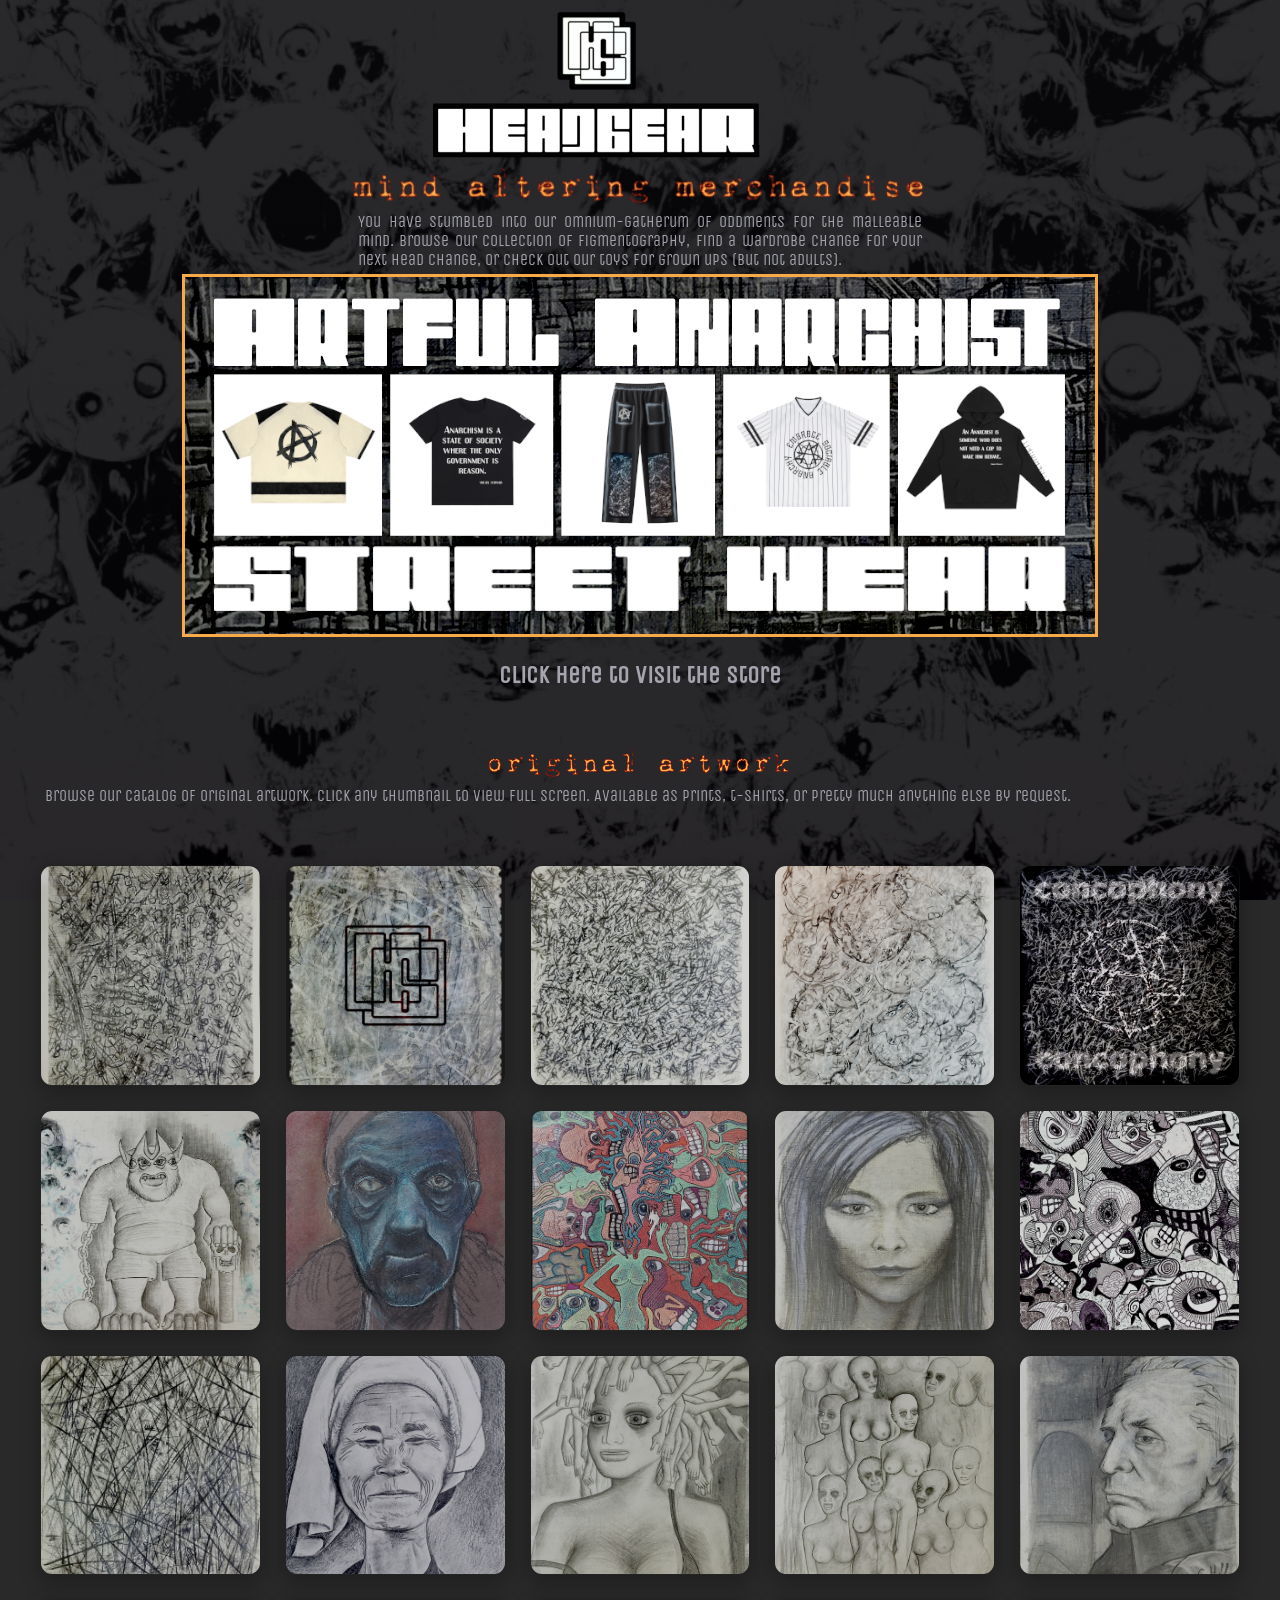
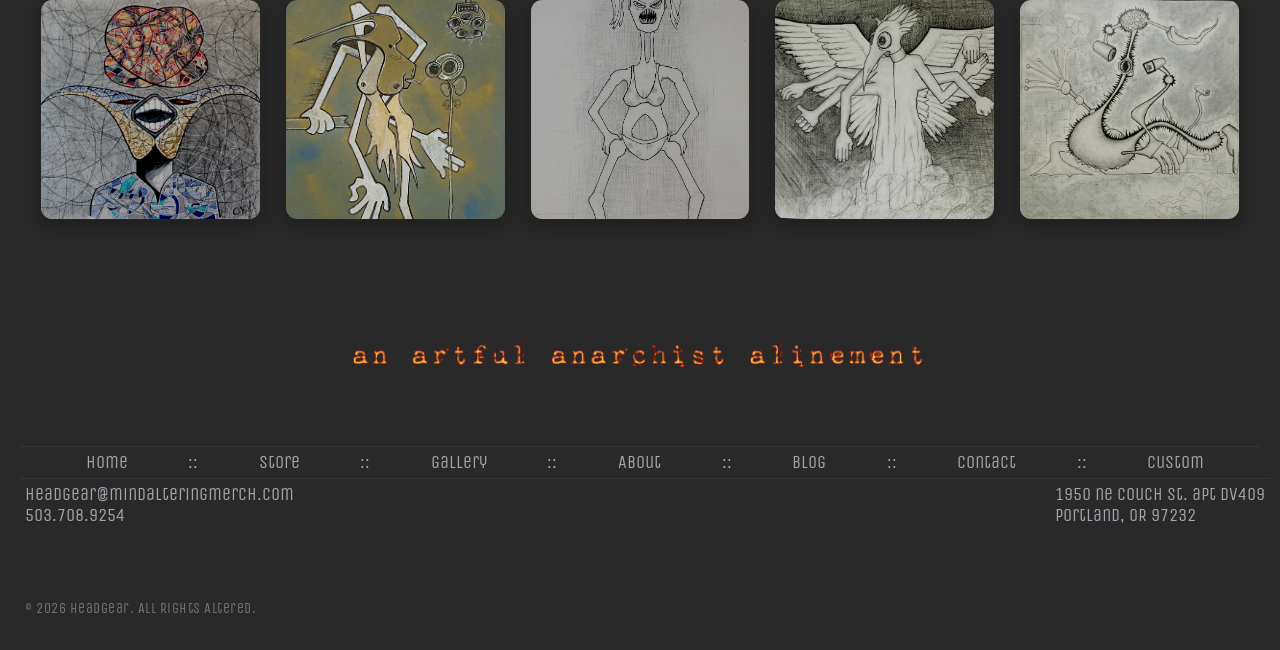
==== commit 2d753d61: "tweaks" ====
--- a/index.html
+++ b/index.html
@@ -64,9 +64,7 @@
           <img src="img/origart.png" />
 
         </div>
-        <p>Browse our catalog of original illustrations and mind-altering designs. Click any thumbnail
-          to
-          view
+        <p>Browse our catalog of original artwork. Click any thumbnail to view
           full screen. Available as prints, t-shirts, or pretty much anything else by request. </p>
       </div>
       <div id="gallery-grid" class="gallery-grid">
@@ -78,6 +76,7 @@
     <section class="about-section">
       <div class="about-tagline"><img src="img/about.png" /></div>
       <div>
+        <!--
         <p>Headgear is an attempt at turning an obsession with arts and crafts into a little business. Altough,
           getting my work "out there" for others to enjoy or hate (and hopefully having some interesting
           conversations,
@@ -85,7 +84,7 @@
           eat and pay my
           rent would be pretty nice as well.
         </p>
-        <p>Headgear makes things you might find in a headshop. Paraphernelia for you paraphernelia. We are just
+        <p>Headgear makes things you might find in a headshop. Paraphernelia for your paraphernelia. We are just
           getting started so for now it's just prints, t-shirts, posters, stickers, schwagg, and one of a kind
           hand
           made toys for grown ups (but not adults). Bendable, posable, rubbery characters, creatures, and
@@ -104,6 +103,7 @@
           we would love to hear about it and if we do not know how to make it already we can figure it out
           or find someone that does to give us a hand.
         </p>
+      -->
       </div>
     </section>
 
--- a/css/styles.css
+++ b/css/styles.css
@@ -497,7 +497,7 @@
 }
 
 .page-hero h1 {
-    font-family: 'Babylonica', cursive;
+    font-family: 'Sassy Frass', cursive;
     font-size: 3.8rem;
     color: #c8c8ff;
     margin: 0 0 10px;
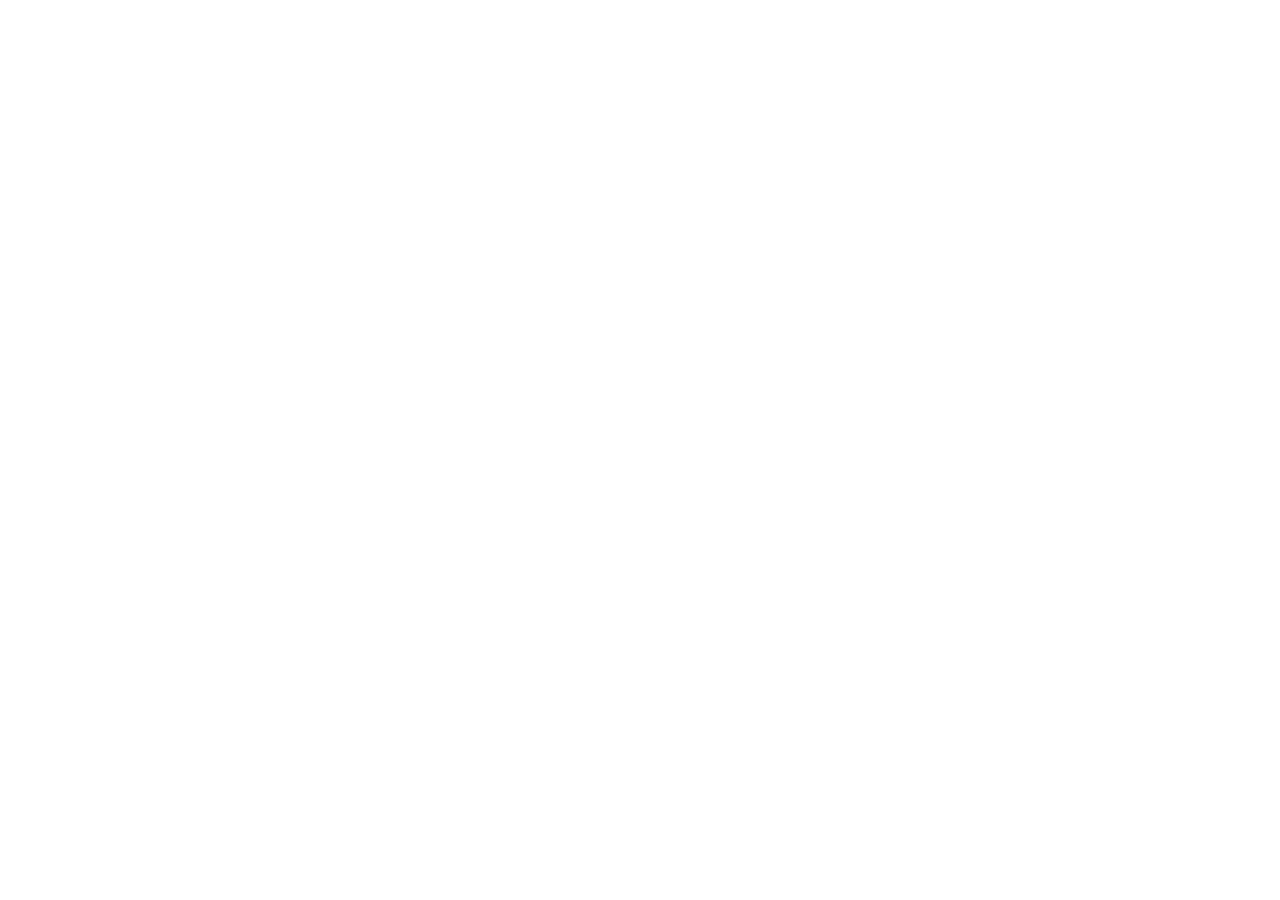
==== commit 8e39b83a: "Update index.html added temporary redirect" ====
--- a/index.html
+++ b/index.html
@@ -7,7 +7,12 @@
   <meta name="description"
     content="Headgear - Mind Altering Merchandise. Explore our collection of premium, counter-culture artwork and street-smart designs.">
   <title>Headgear | Mind Altering Merchandise</title>
+  <!-- redirect to shopify for now -->
+  <script>
+    window.location.href = "https://shop.mindalteringmerch.com";
+  </script>
 
+  
   <!-- Google Fonts: Cabin Sketch (sketchy handwritten) and Inter (clean body text) -->
   <link rel="preconnect" href="https://fonts.googleapis.com">
   <link rel="preconnect" href="https://fonts.gstatic.com" crossorigin>
@@ -159,4 +164,4 @@
   <script src="js/main.js" defer></script>
 </body>
 
-</html>+</html>
